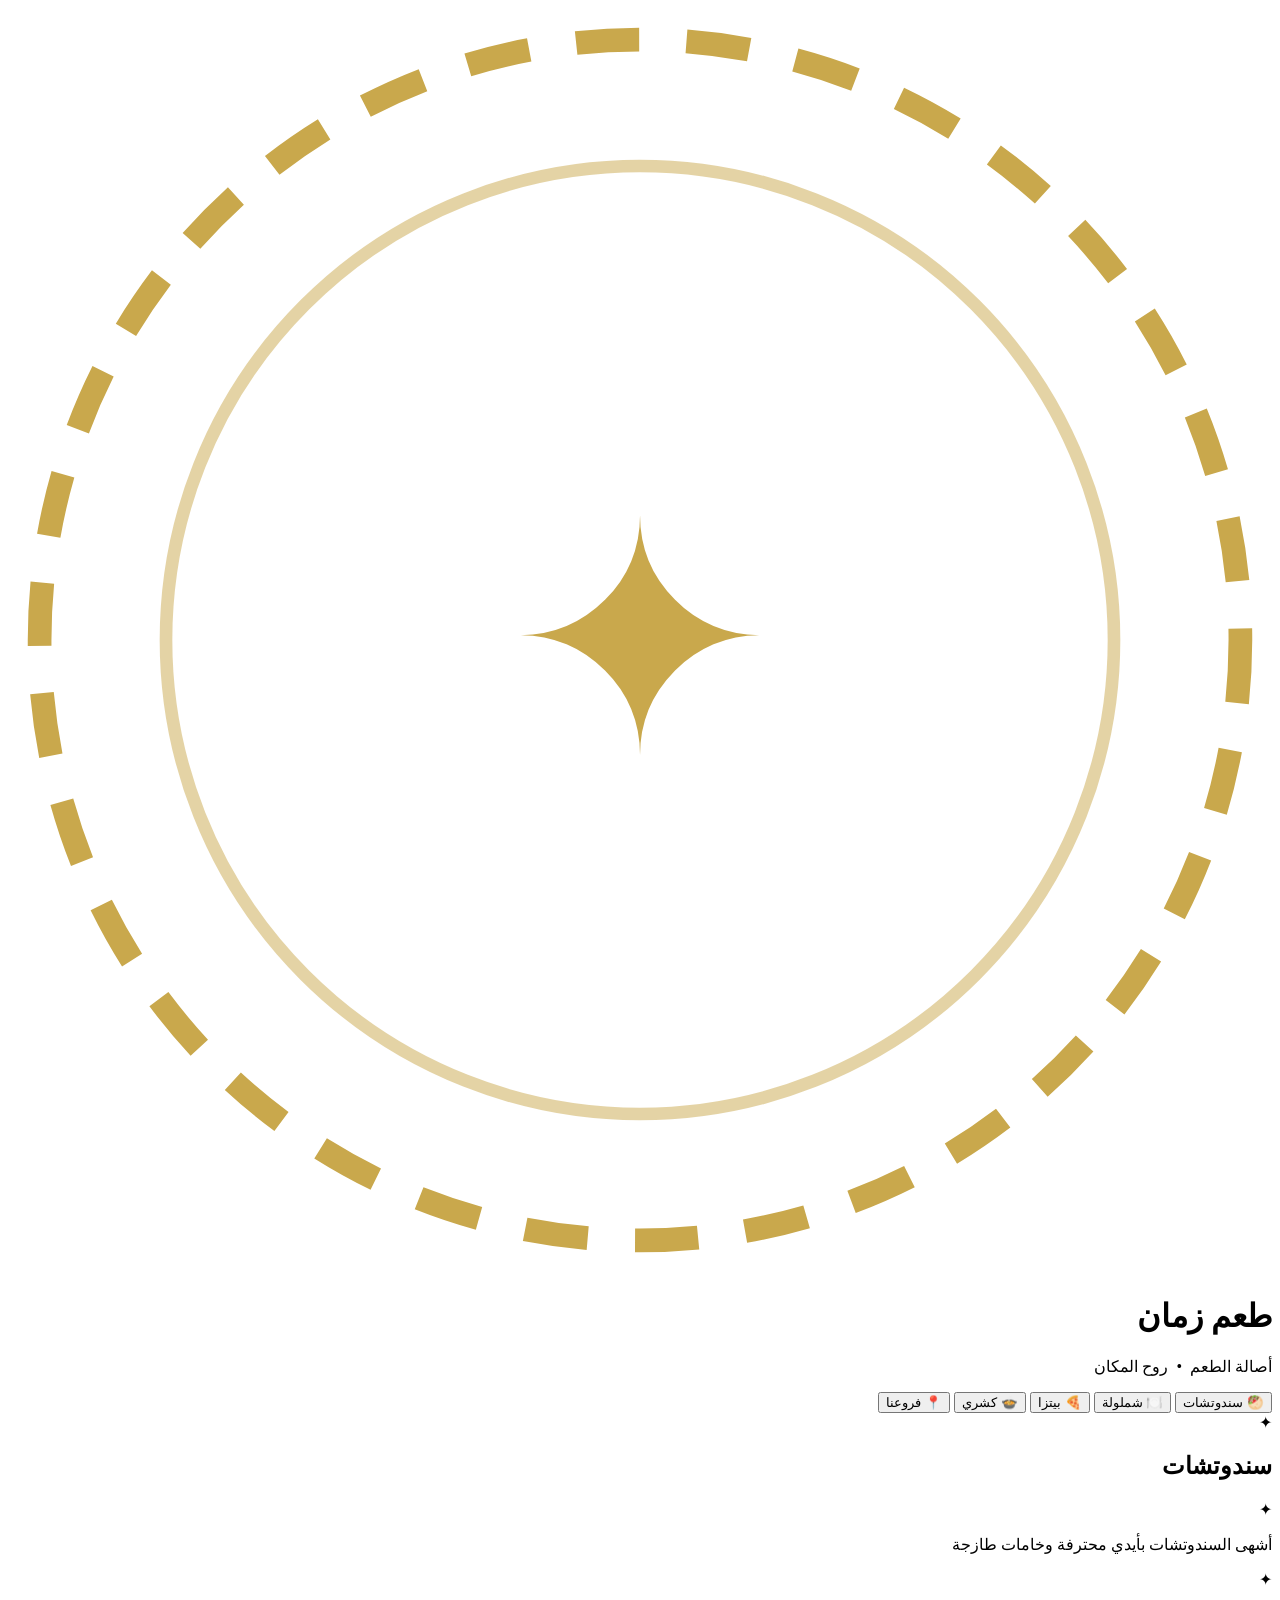
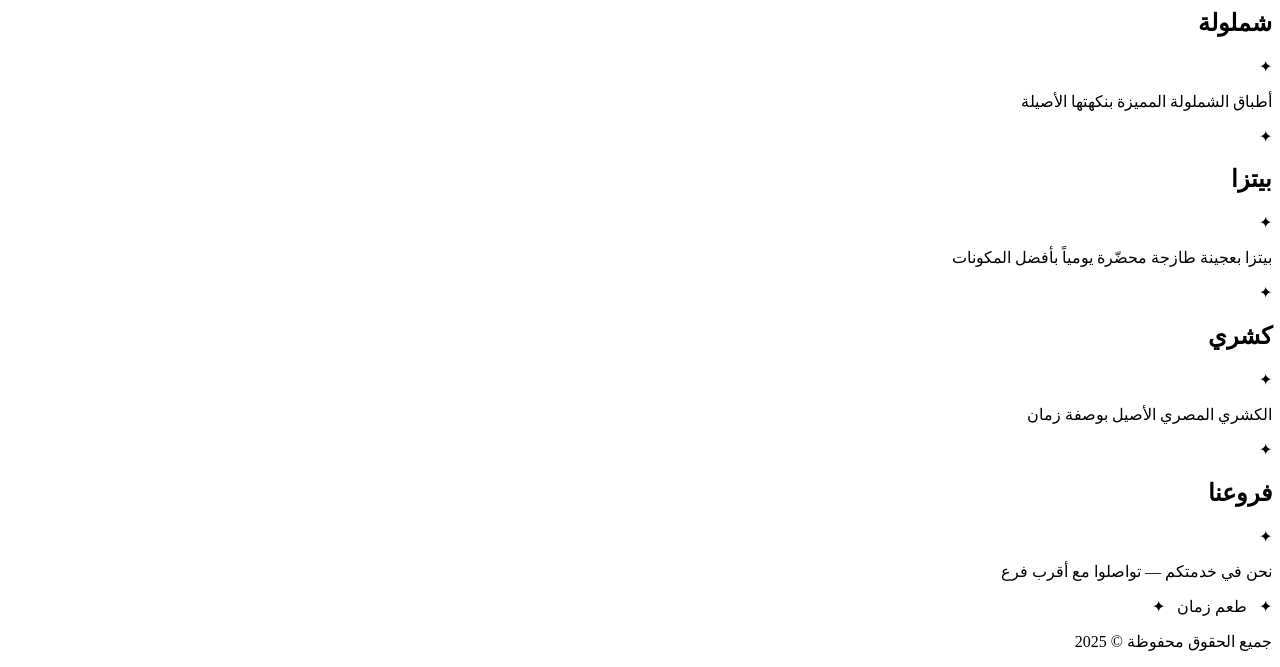
==== index.html @ 3dd96313 "Rename index-1.html to index.html" ====
<!DOCTYPE html>
<html lang="ar" dir="rtl">
<head>
  <meta charset="UTF-8" />
  <meta name="viewport" content="width=device-width, initial-scale=1.0" />
  <title>طعم زمان — قائمة الطعام</title>
  <link rel="preconnect" href="https://fonts.googleapis.com" />
  <link rel="preconnect" href="https://fonts.gstatic.com" crossorigin />
  <link href="https://fonts.googleapis.com/css2?family=Tajawal:wght@300;400;500;700;800;900&family=Noto+Naskh+Arabic:wght@400;500;600;700&display=swap" rel="stylesheet" />
  <link rel="stylesheet" href="css/style.css" />
</head>
<body>

  <!-- Decorative background -->
  <div class="bg-pattern"></div>
  <div class="bg-glow top-glow"></div>
  <div class="bg-glow bottom-glow"></div>

  <!-- HEADER -->
  <header class="site-header">
    <div class="header-inner">
      <div class="logo-wrap">
        <div class="logo-emblem">
          <svg viewBox="0 0 80 80" fill="none" xmlns="http://www.w3.org/2000/svg">
            <circle cx="40" cy="40" r="38" stroke="#C9A84C" stroke-width="1.5" stroke-dasharray="4 3"/>
            <circle cx="40" cy="40" r="30" stroke="#C9A84C" stroke-width="0.8" opacity="0.5"/>
            <text x="40" y="47" text-anchor="middle" font-family="Noto Naskh Arabic" font-size="20" fill="#C9A84C">✦</text>
          </svg>
        </div>
        <div class="logo-text">
          <h1 class="brand-name">طعم زمان</h1>
          <p class="brand-tagline">أصالة الطعم &nbsp;•&nbsp; روح المكان</p>
        </div>
      </div>
    </div>
  </header>

  <!-- NAV TABS -->
  <nav class="tab-nav" id="tabNav">
    <div class="tab-nav-inner">
      <button class="tab-btn active" data-tab="sandwiches">
        <span class="tab-icon">🥙</span>
        <span>سندوتشات</span>
      </button>
      <button class="tab-btn" data-tab="shamlola">
        <span class="tab-icon">🍽️</span>
        <span>شملولة</span>
      </button>
      <button class="tab-btn" data-tab="pizza">
        <span class="tab-icon">🍕</span>
        <span>بيتزا</span>
      </button>
      <button class="tab-btn" data-tab="koshary">
        <span class="tab-icon">🍲</span>
        <span>كشري</span>
      </button>
      <button class="tab-btn" data-tab="contact">
        <span class="tab-icon">📍</span>
        <span>فروعنا</span>
      </button>
    </div>
  </nav>

  <!-- MAIN CONTENT -->
  <main class="main-content">

    <!-- SANDWICHES TAB -->
    <section class="tab-panel active" id="tab-sandwiches">
      <div class="section-header">
        <div class="section-title-wrap">
          <span class="section-ornament">✦</span>
          <h2 class="section-title">سندوتشات</h2>
          <span class="section-ornament">✦</span>
        </div>
        <p class="section-desc">أشهى السندوتشات بأيدي محترفة وخامات طازجة</p>
      </div>
      <div class="menu-grid" id="sandwiches-grid">
        <!-- Populated by JS -->
      </div>
    </section>

    <!-- SHAMLOLA TAB -->
    <section class="tab-panel" id="tab-shamlola">
      <div class="section-header">
        <div class="section-title-wrap">
          <span class="section-ornament">✦</span>
          <h2 class="section-title">شملولة</h2>
          <span class="section-ornament">✦</span>
        </div>
        <p class="section-desc">أطباق الشملولة المميزة بنكهتها الأصيلة</p>
      </div>
      <div class="menu-grid" id="shamlola-grid">
        <!-- Populated by JS -->
      </div>
    </section>

    <!-- PIZZA TAB -->
    <section class="tab-panel" id="tab-pizza">
      <div class="section-header">
        <div class="section-title-wrap">
          <span class="section-ornament">✦</span>
          <h2 class="section-title">بيتزا</h2>
          <span class="section-ornament">✦</span>
        </div>
        <p class="section-desc">بيتزا بعجينة طازجة محضّرة يومياً بأفضل المكونات</p>
      </div>
      <div class="menu-grid" id="pizza-grid">
        <!-- Populated by JS -->
      </div>
    </section>

    <!-- KOSHARY TAB -->
    <section class="tab-panel" id="tab-koshary">
      <div class="section-header">
        <div class="section-title-wrap">
          <span class="section-ornament">✦</span>
          <h2 class="section-title">كشري</h2>
          <span class="section-ornament">✦</span>
        </div>
        <p class="section-desc">الكشري المصري الأصيل بوصفة زمان</p>
      </div>
      <div class="menu-grid" id="koshary-grid">
        <!-- Populated by JS -->
      </div>
    </section>

    <!-- CONTACT TAB -->
    <section class="tab-panel" id="tab-contact">
      <div class="section-header">
        <div class="section-title-wrap">
          <span class="section-ornament">✦</span>
          <h2 class="section-title">فروعنا</h2>
          <span class="section-ornament">✦</span>
        </div>
        <p class="section-desc">نحن في خدمتكم — تواصلوا مع أقرب فرع</p>
      </div>
      <div class="contacts-grid" id="contacts-grid">
        <!-- Populated by JS -->
      </div>
    </section>

  </main>

  <!-- FOOTER -->
  <footer class="site-footer">
    <div class="footer-ornament">✦ &nbsp; طعم زمان &nbsp; ✦</div>
    <p class="footer-copy">جميع الحقوق محفوظة © 2025</p>
  </footer>

  <script src="js/data.js"></script>
  <script src="js/app.js"></script>
</body>
</html>
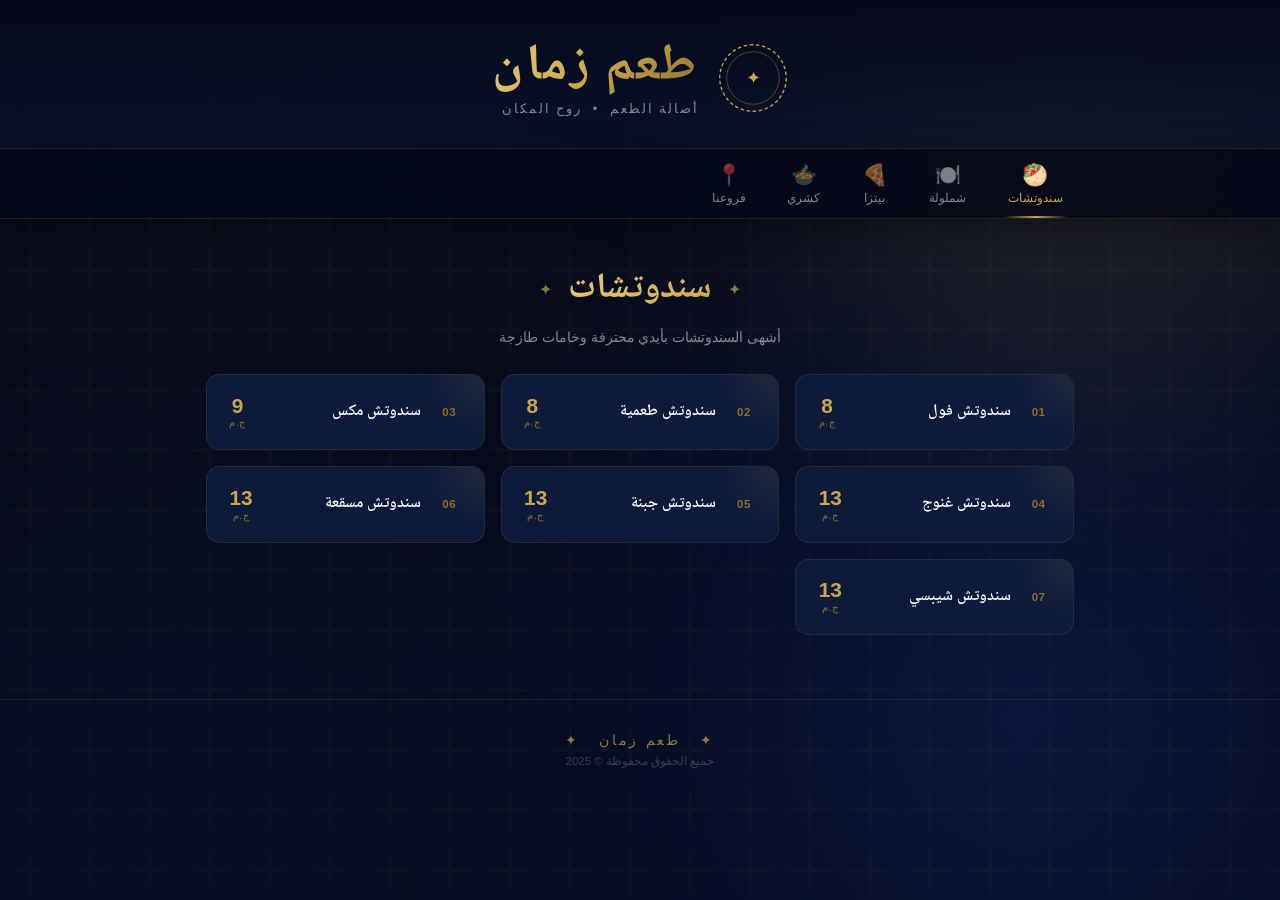
==== commit 6730e631: "Update stylesheet and script paths in index.html" ====
--- a/index.html
+++ b/index.html
@@ -7,7 +7,7 @@
   <link rel="preconnect" href="https://fonts.googleapis.com" />
   <link rel="preconnect" href="https://fonts.gstatic.com" crossorigin />
   <link href="https://fonts.googleapis.com/css2?family=Tajawal:wght@300;400;500;700;800;900&family=Noto+Naskh+Arabic:wght@400;500;600;700&display=swap" rel="stylesheet" />
-  <link rel="stylesheet" href="css/style.css" />
+  <link rel="stylesheet" href="style.css" />
 </head>
 <body>
 
@@ -147,7 +147,7 @@
     <p class="footer-copy">جميع الحقوق محفوظة © 2025</p>
   </footer>
 
-  <script src="js/data.js"></script>
-  <script src="js/app.js"></script>
+  <script src="data.js"></script>
+  <script src="app.js"></script>
 </body>
 </html>
--- a/style.css
+++ b/style.css
@@ -0,0 +1,382 @@
+/* ============================================
+   طعم زمان — Restaurant Menu Stylesheet
+   Theme: Deep Navy + Gold — Modern & Luxurious
+   ============================================ */
+
+:root {
+  --navy-deep:    #05091a;
+  --navy-mid:     #0b1535;
+  --navy-light:   #102050;
+  --navy-card:    #0d1a3a;
+  --gold-bright:  #C9A84C;
+  --gold-light:   #e8c97a;
+  --gold-dim:     #8a6f2e;
+  --gold-glow:    rgba(201,168,76,0.18);
+  --white:        #ffffff;
+  --white-80:     rgba(255,255,255,0.8);
+  --white-50:     rgba(255,255,255,0.5);
+  --white-20:     rgba(255,255,255,0.2);
+  --white-10:     rgba(255,255,255,0.08);
+  --font-main:    'Tajawal', sans-serif;
+  --font-decor:   'Noto Naskh Arabic', serif;
+}
+
+*, *::before, *::after { box-sizing: border-box; margin: 0; padding: 0; }
+
+html { scroll-behavior: smooth; }
+
+body {
+  font-family: var(--font-main);
+  background-color: var(--navy-deep);
+  color: var(--white);
+  min-height: 100vh;
+  overflow-x: hidden;
+  direction: rtl;
+}
+
+/* ---- Background Effects ---- */
+.bg-pattern {
+  position: fixed; inset: 0; z-index: 0; pointer-events: none;
+  background-image:
+    radial-gradient(circle at 20% 20%, rgba(201,168,76,0.04) 0%, transparent 50%),
+    radial-gradient(circle at 80% 80%, rgba(16,32,80,0.6) 0%, transparent 50%);
+  background-size: 100% 100%;
+}
+.bg-pattern::before {
+  content: '';
+  position: absolute; inset: 0;
+  background-image: url("data:image/svg+xml,%3Csvg width='60' height='60' viewBox='0 0 60 60' xmlns='http://www.w3.org/2000/svg'%3E%3Cg fill='none' fill-rule='evenodd'%3E%3Cg fill='%23C9A84C' fill-opacity='0.03'%3E%3Cpath d='M30 0 L32 28 L60 30 L32 32 L30 60 L28 32 L0 30 L28 28Z'/%3E%3C/g%3E%3C/g%3E%3C/svg%3E");
+}
+.bg-glow {
+  position: fixed; z-index: 0; pointer-events: none;
+  width: 600px; height: 600px; border-radius: 50%;
+  filter: blur(120px); opacity: 0.12;
+}
+.top-glow    { top: -200px; right: -100px; background: #C9A84C; }
+.bottom-glow { bottom: -200px; left: -100px; background: #1a4080; }
+
+/* ---- Header ---- */
+.site-header {
+  position: relative; z-index: 10;
+  padding: 2.5rem 1.5rem 2rem;
+  text-align: center;
+  border-bottom: 1px solid rgba(201,168,76,0.2);
+  background: linear-gradient(180deg, rgba(5,9,26,0.98) 0%, rgba(11,21,53,0.6) 100%);
+  backdrop-filter: blur(12px);
+}
+.header-inner { max-width: 900px; margin: 0 auto; }
+.logo-wrap { display: flex; align-items: center; justify-content: center; gap: 1.2rem; }
+.logo-emblem { width: 70px; height: 70px; animation: spin-slow 20s linear infinite; flex-shrink: 0; }
+@keyframes spin-slow { from { transform: rotate(0deg); } to { transform: rotate(360deg); } }
+.logo-text { text-align: right; }
+.brand-name {
+  font-family: var(--font-decor);
+  font-size: clamp(2rem, 7vw, 3.2rem);
+  font-weight: 700;
+  background: linear-gradient(135deg, var(--gold-light), var(--gold-bright), var(--gold-dim));
+  -webkit-background-clip: text;
+  -webkit-text-fill-color: transparent;
+  background-clip: text;
+  letter-spacing: 0.05em;
+  line-height: 1.1;
+  text-shadow: none;
+}
+.brand-tagline {
+  font-size: 0.8rem;
+  color: var(--white-50);
+  letter-spacing: 0.15em;
+  margin-top: 0.3rem;
+  font-weight: 400;
+}
+
+/* ---- Tab Navigation ---- */
+.tab-nav {
+  position: sticky; top: 0; z-index: 50;
+  background: rgba(5,9,26,0.92);
+  backdrop-filter: blur(20px);
+  border-bottom: 1px solid rgba(201,168,76,0.15);
+  box-shadow: 0 4px 30px rgba(0,0,0,0.4);
+}
+.tab-nav-inner {
+  display: flex;
+  overflow-x: auto;
+  scrollbar-width: none;
+  max-width: 900px;
+  margin: 0 auto;
+  padding: 0 0.5rem;
+  gap: 0.2rem;
+}
+.tab-nav-inner::-webkit-scrollbar { display: none; }
+.tab-btn {
+  display: flex; flex-direction: column; align-items: center;
+  gap: 0.2rem;
+  padding: 0.85rem 1.2rem;
+  background: none; border: none;
+  color: var(--white-50);
+  font-family: var(--font-main);
+  font-size: 0.78rem;
+  font-weight: 500;
+  cursor: pointer;
+  white-space: nowrap;
+  position: relative;
+  transition: color 0.3s;
+  flex-shrink: 0;
+}
+.tab-btn .tab-icon { font-size: 1.3rem; }
+.tab-btn::after {
+  content: '';
+  position: absolute; bottom: 0; right: 15%; left: 15%;
+  height: 2px;
+  background: linear-gradient(90deg, transparent, var(--gold-bright), transparent);
+  transform: scaleX(0);
+  transition: transform 0.3s ease;
+  border-radius: 2px;
+}
+.tab-btn:hover { color: var(--white-80); }
+.tab-btn.active { color: var(--gold-bright); }
+.tab-btn.active::after { transform: scaleX(1); }
+
+/* ---- Main Content ---- */
+.main-content {
+  position: relative; z-index: 5;
+  max-width: 900px;
+  margin: 0 auto;
+  padding: 0 1rem 4rem;
+}
+
+/* ---- Tab Panels ---- */
+.tab-panel {
+  display: none;
+  animation: fadeUp 0.4s ease;
+}
+.tab-panel.active { display: block; }
+@keyframes fadeUp {
+  from { opacity: 0; transform: translateY(16px); }
+  to   { opacity: 1; transform: translateY(0); }
+}
+
+/* ---- Section Header ---- */
+.section-header { padding: 2.5rem 0 1.8rem; text-align: center; }
+.section-title-wrap {
+  display: flex; align-items: center; justify-content: center;
+  gap: 1rem; margin-bottom: 0.6rem;
+}
+.section-ornament {
+  color: var(--gold-bright);
+  font-size: 1rem;
+  opacity: 0.7;
+  animation: pulse-gold 2.5s ease-in-out infinite;
+}
+@keyframes pulse-gold {
+  0%, 100% { opacity: 0.4; }
+  50%       { opacity: 1; }
+}
+.section-title {
+  font-family: var(--font-decor);
+  font-size: clamp(1.5rem, 5vw, 2.2rem);
+  font-weight: 700;
+  background: linear-gradient(135deg, var(--gold-light), var(--gold-bright));
+  -webkit-background-clip: text;
+  -webkit-text-fill-color: transparent;
+  background-clip: text;
+}
+.section-desc {
+  font-size: 0.88rem;
+  color: var(--white-50);
+  font-weight: 400;
+}
+
+/* ---- Menu Grid ---- */
+.menu-grid {
+  display: grid;
+  grid-template-columns: repeat(auto-fill, minmax(260px, 1fr));
+  gap: 1rem;
+}
+
+/* ---- Menu Card ---- */
+.menu-card {
+  background: var(--navy-card);
+  border: 1px solid rgba(201,168,76,0.12);
+  border-radius: 14px;
+  padding: 1.3rem 1.4rem;
+  display: flex;
+  align-items: center;
+  justify-content: space-between;
+  gap: 1rem;
+  position: relative;
+  overflow: hidden;
+  transition: transform 0.25s ease, border-color 0.25s ease, box-shadow 0.25s ease;
+  cursor: default;
+  animation: cardIn 0.4s ease both;
+}
+.menu-card:nth-child(1)  { animation-delay: 0.05s; }
+.menu-card:nth-child(2)  { animation-delay: 0.10s; }
+.menu-card:nth-child(3)  { animation-delay: 0.15s; }
+.menu-card:nth-child(4)  { animation-delay: 0.20s; }
+.menu-card:nth-child(5)  { animation-delay: 0.25s; }
+.menu-card:nth-child(6)  { animation-delay: 0.30s; }
+.menu-card:nth-child(7)  { animation-delay: 0.35s; }
+.menu-card:nth-child(8)  { animation-delay: 0.40s; }
+@keyframes cardIn {
+  from { opacity: 0; transform: translateY(20px); }
+  to   { opacity: 1; transform: translateY(0); }
+}
+.menu-card::before {
+  content: '';
+  position: absolute; top: 0; right: 0;
+  width: 60px; height: 60px;
+  background: radial-gradient(circle at top right, rgba(201,168,76,0.1), transparent 70%);
+  border-radius: 0 14px 0 60px;
+  transition: opacity 0.3s;
+}
+.menu-card:hover {
+  transform: translateY(-3px);
+  border-color: rgba(201,168,76,0.35);
+  box-shadow: 0 8px 30px rgba(0,0,0,0.35), 0 0 15px rgba(201,168,76,0.08);
+}
+.menu-card:hover::before { opacity: 1.5; }
+
+.card-number {
+  font-size: 0.72rem;
+  color: var(--gold-dim);
+  font-weight: 700;
+  letter-spacing: 0.05em;
+  min-width: 24px;
+  text-align: center;
+}
+.card-name {
+  font-family: var(--font-decor);
+  font-size: 1rem;
+  font-weight: 600;
+  color: var(--white);
+  flex: 1;
+  line-height: 1.4;
+}
+.card-price {
+  display: flex;
+  flex-direction: column;
+  align-items: center;
+  flex-shrink: 0;
+}
+.price-amount {
+  font-size: 1.3rem;
+  font-weight: 800;
+  color: var(--gold-bright);
+  line-height: 1;
+}
+.price-currency {
+  font-size: 0.65rem;
+  color: var(--gold-dim);
+  font-weight: 500;
+  letter-spacing: 0.05em;
+}
+
+/* ---- Contacts Grid ---- */
+.contacts-grid {
+  display: grid;
+  grid-template-columns: repeat(auto-fill, minmax(240px, 1fr));
+  gap: 1rem;
+  padding-top: 0.5rem;
+}
+.contact-card {
+  background: var(--navy-card);
+  border: 1px solid rgba(201,168,76,0.15);
+  border-radius: 16px;
+  padding: 1.6rem 1.5rem;
+  display: flex;
+  flex-direction: column;
+  gap: 0.8rem;
+  align-items: center;
+  text-align: center;
+  transition: transform 0.25s, border-color 0.25s, box-shadow 0.25s;
+  position: relative;
+  overflow: hidden;
+  animation: cardIn 0.4s ease both;
+}
+.contact-card::after {
+  content: '';
+  position: absolute; bottom: 0; left: 10%; right: 10%;
+  height: 2px;
+  background: linear-gradient(90deg, transparent, var(--gold-bright), transparent);
+  opacity: 0;
+  transition: opacity 0.3s;
+}
+.contact-card:hover {
+  transform: translateY(-4px);
+  border-color: rgba(201,168,76,0.4);
+  box-shadow: 0 10px 35px rgba(0,0,0,0.4), 0 0 20px rgba(201,168,76,0.08);
+}
+.contact-card:hover::after { opacity: 1; }
+.contact-icon {
+  width: 50px; height: 50px;
+  background: linear-gradient(135deg, rgba(201,168,76,0.15), rgba(201,168,76,0.05));
+  border: 1px solid rgba(201,168,76,0.25);
+  border-radius: 50%;
+  display: flex; align-items: center; justify-content: center;
+  font-size: 1.4rem;
+}
+.contact-branch {
+  font-family: var(--font-decor);
+  font-size: 1rem;
+  font-weight: 700;
+  color: var(--white);
+}
+.contact-phone {
+  display: flex; align-items: center; gap: 0.5rem;
+  font-size: 1rem;
+  font-weight: 600;
+  color: var(--gold-bright);
+  direction: ltr;
+  letter-spacing: 0.05em;
+}
+.contact-phone a {
+  color: inherit; text-decoration: none;
+}
+.contact-phone a:hover { color: var(--gold-light); }
+
+/* ---- Loading / Empty ---- */
+.loading-msg, .empty-msg {
+  text-align: center;
+  padding: 3rem 1rem;
+  color: var(--white-50);
+  font-size: 0.9rem;
+}
+.loading-spinner {
+  width: 36px; height: 36px;
+  border: 2px solid rgba(201,168,76,0.2);
+  border-top-color: var(--gold-bright);
+  border-radius: 50%;
+  animation: spin 0.8s linear infinite;
+  margin: 0 auto 1rem;
+}
+@keyframes spin { to { transform: rotate(360deg); } }
+
+/* ---- Footer ---- */
+.site-footer {
+  position: relative; z-index: 5;
+  text-align: center;
+  padding: 2rem 1rem;
+  border-top: 1px solid rgba(201,168,76,0.12);
+}
+.footer-ornament {
+  font-size: 0.85rem;
+  color: var(--gold-bright);
+  letter-spacing: 0.2em;
+  opacity: 0.7;
+  margin-bottom: 0.4rem;
+}
+.footer-copy {
+  font-size: 0.72rem;
+  color: var(--white-20);
+}
+
+/* ---- Responsive ---- */
+@media (max-width: 480px) {
+  .logo-emblem  { width: 52px; height: 52px; }
+  .logo-wrap    { gap: 0.9rem; }
+  .tab-btn      { padding: 0.7rem 0.9rem; font-size: 0.72rem; }
+  .tab-btn .tab-icon { font-size: 1.1rem; }
+  .menu-grid    { grid-template-columns: 1fr; }
+  .contacts-grid{ grid-template-columns: 1fr; }
+  .card-name    { font-size: 0.95rem; }
+}
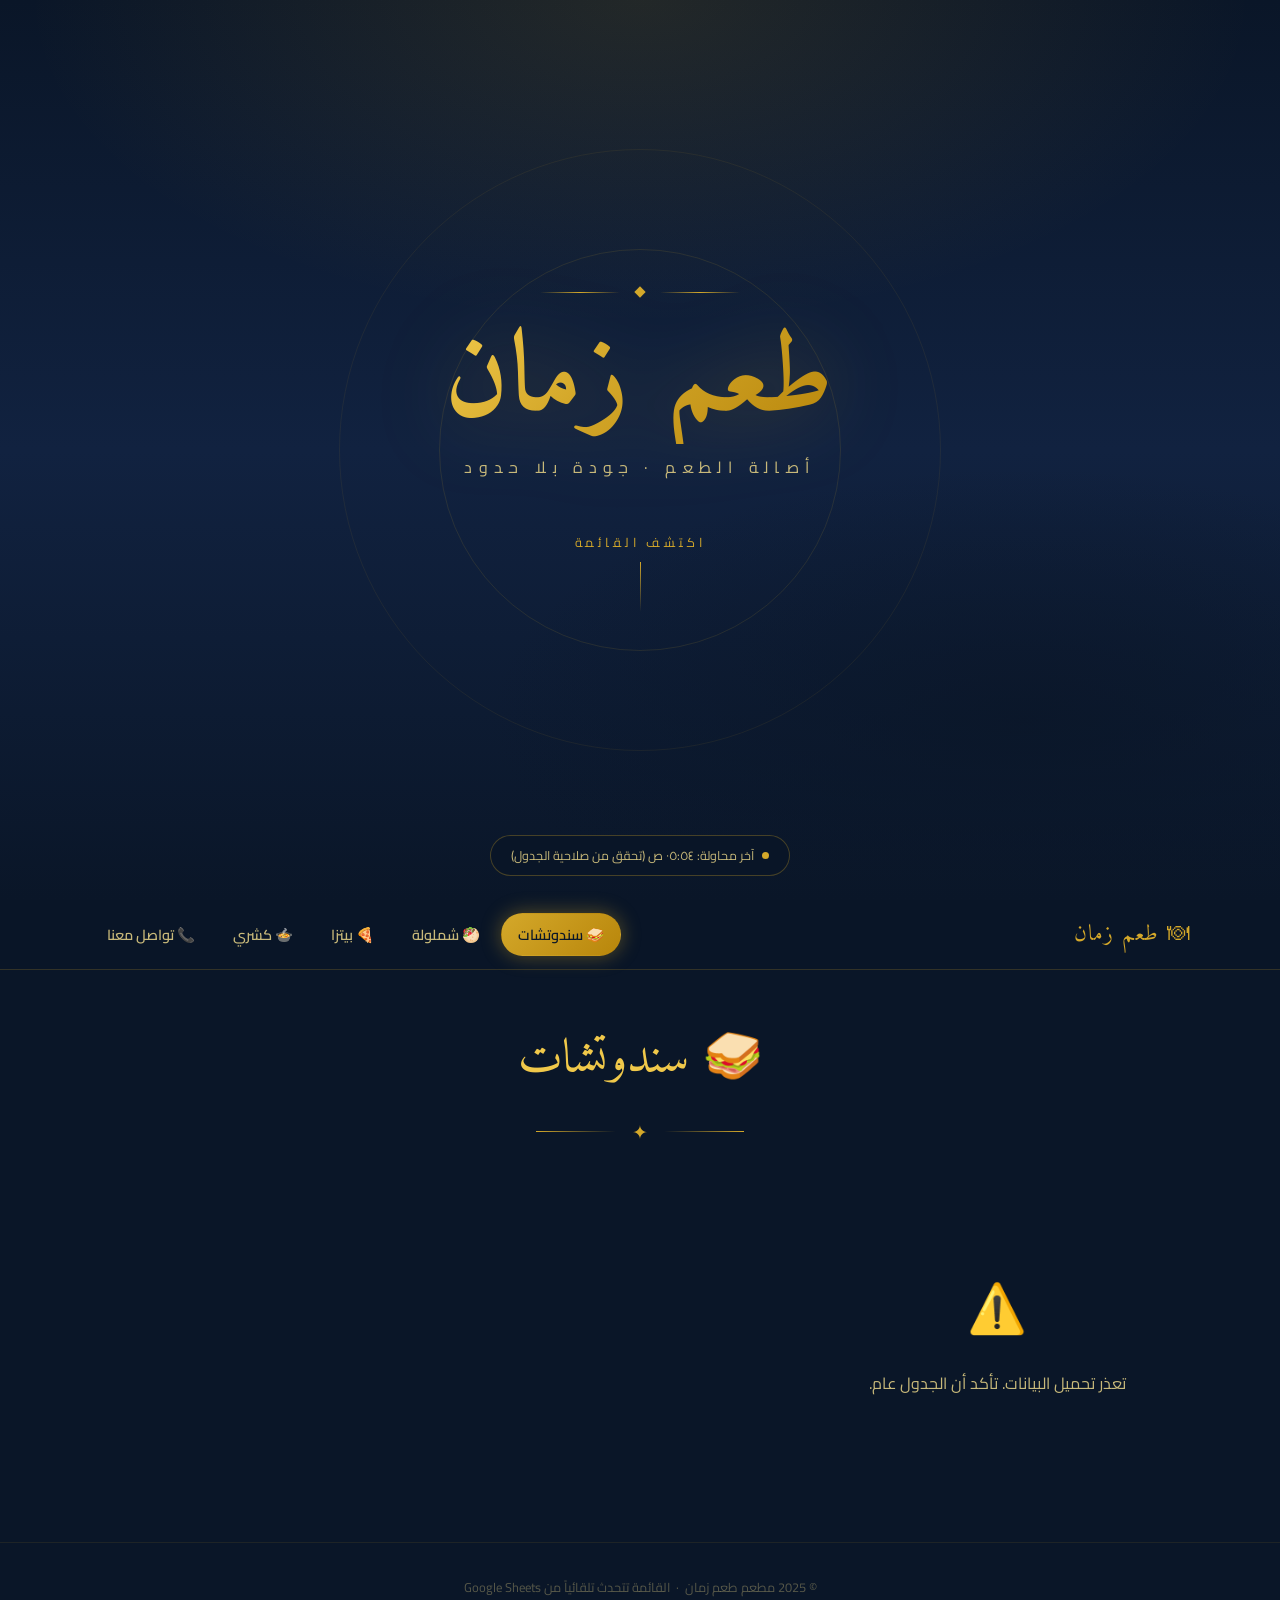
==== commit 5f9f4090: "Rename index-3.html to index.html" ====
--- a/index.html
+++ b/index.html
@@ -3,151 +3,802 @@
 <head>
   <meta charset="UTF-8" />
   <meta name="viewport" content="width=device-width, initial-scale=1.0" />
-  <title>طعم زمان — قائمة الطعام</title>
+  <title>طعم زمان - قائمة الطعام</title>
   <link rel="preconnect" href="https://fonts.googleapis.com" />
   <link rel="preconnect" href="https://fonts.gstatic.com" crossorigin />
-  <link href="https://fonts.googleapis.com/css2?family=Tajawal:wght@300;400;500;700;800;900&family=Noto+Naskh+Arabic:wght@400;500;600;700&display=swap" rel="stylesheet" />
-  <link rel="stylesheet" href="style.css" />
+  <link href="https://fonts.googleapis.com/css2?family=Amiri:wght@400;700&family=Cairo:wght@300;400;600;700;900&display=swap" rel="stylesheet" />
+  <style>
+    :root {
+      --navy: #0a1628;
+      --navy-mid: #112240;
+      --navy-light: #1a3155;
+      --gold: #d4a82a;
+      --gold-light: #f0c84a;
+      --gold-pale: #fdf3d7;
+      --gold-dim: rgba(212, 168, 42, 0.15);
+      --white: #ffffff;
+      --off-white: #f8f5ee;
+      --text-light: #c8b97a;
+      --shadow-gold: 0 0 30px rgba(212, 168, 42, 0.2);
+    }
+
+    * { margin: 0; padding: 0; box-sizing: border-box; }
+
+    html { scroll-behavior: smooth; }
+
+    body {
+      font-family: 'Cairo', sans-serif;
+      background: var(--navy);
+      color: var(--white);
+      overflow-x: hidden;
+      min-height: 100vh;
+    }
+
+    /* ===== NOISE OVERLAY ===== */
+    body::before {
+      content: '';
+      position: fixed;
+      inset: 0;
+      background-image: url("data:image/svg+xml,%3Csvg viewBox='0 0 256 256' xmlns='http://www.w3.org/2000/svg'%3E%3Cfilter id='noise'%3E%3CfeTurbulence type='fractalNoise' baseFrequency='0.9' numOctaves='4' stitchTiles='stitch'/%3E%3C/filter%3E%3Crect width='100%25' height='100%25' filter='url(%23noise)' opacity='0.04'/%3E%3C/svg%3E");
+      pointer-events: none;
+      z-index: 0;
+      opacity: 0.5;
+    }
+
+    /* ===== HERO ===== */
+    .hero {
+      position: relative;
+      min-height: 100vh;
+      display: flex;
+      flex-direction: column;
+      align-items: center;
+      justify-content: center;
+      text-align: center;
+      overflow: hidden;
+      padding: 2rem;
+    }
+
+    .hero-bg {
+      position: absolute;
+      inset: 0;
+      background:
+        radial-gradient(ellipse 80% 60% at 50% 0%, rgba(212,168,42,0.12) 0%, transparent 60%),
+        radial-gradient(ellipse 60% 40% at 80% 80%, rgba(10,22,40,0.8) 0%, transparent 70%),
+        linear-gradient(180deg, #0a1628 0%, #112240 50%, #0a1628 100%);
+      z-index: 0;
+    }
+
+    /* Decorative gold circles */
+    .hero-bg::before {
+      content: '';
+      position: absolute;
+      width: 600px; height: 600px;
+      border-radius: 50%;
+      border: 1px solid rgba(212,168,42,0.08);
+      top: 50%; left: 50%;
+      transform: translate(-50%, -50%);
+      animation: pulse-ring 4s ease-in-out infinite;
+    }
+    .hero-bg::after {
+      content: '';
+      position: absolute;
+      width: 400px; height: 400px;
+      border-radius: 50%;
+      border: 1px solid rgba(212,168,42,0.12);
+      top: 50%; left: 50%;
+      transform: translate(-50%, -50%);
+      animation: pulse-ring 4s ease-in-out infinite 1s;
+    }
+
+    @keyframes pulse-ring {
+      0%, 100% { opacity: 0.4; transform: translate(-50%, -50%) scale(1); }
+      50% { opacity: 1; transform: translate(-50%, -50%) scale(1.03); }
+    }
+
+    .hero-content { position: relative; z-index: 2; }
+
+    .logo-ornament {
+      display: flex;
+      align-items: center;
+      justify-content: center;
+      gap: 1rem;
+      margin-bottom: 1.5rem;
+      opacity: 0;
+      animation: fadeDown 1s ease forwards 0.2s;
+    }
+
+    .ornament-line {
+      height: 1px;
+      width: 80px;
+      background: linear-gradient(90deg, transparent, var(--gold), transparent);
+    }
+
+    .ornament-diamond {
+      width: 8px; height: 8px;
+      background: var(--gold);
+      transform: rotate(45deg);
+    }
+
+    .restaurant-name {
+      font-family: 'Amiri', serif;
+      font-size: clamp(3.5rem, 10vw, 7rem);
+      font-weight: 700;
+      background: linear-gradient(135deg, var(--gold-light) 0%, var(--gold) 40%, #b8860b 100%);
+      -webkit-background-clip: text;
+      -webkit-text-fill-color: transparent;
+      background-clip: text;
+      line-height: 1.1;
+      letter-spacing: 0.02em;
+      text-shadow: none;
+      opacity: 0;
+      animation: fadeDown 1s ease forwards 0.4s;
+      filter: drop-shadow(0 0 40px rgba(212,168,42,0.3));
+    }
+
+    .restaurant-subtitle {
+      font-size: 1rem;
+      letter-spacing: 0.4em;
+      color: var(--text-light);
+      text-transform: uppercase;
+      margin-top: 0.5rem;
+      margin-bottom: 2rem;
+      opacity: 0;
+      animation: fadeDown 1s ease forwards 0.6s;
+    }
+
+    .scroll-hint {
+      margin-top: 3rem;
+      opacity: 0;
+      animation: fadeDown 1s ease forwards 1.2s;
+    }
+
+    .scroll-hint span {
+      display: block;
+      color: var(--gold);
+      font-size: 0.8rem;
+      letter-spacing: 0.3em;
+      text-transform: uppercase;
+      margin-bottom: 0.5rem;
+    }
+
+    .scroll-arrow {
+      width: 1px;
+      height: 50px;
+      background: linear-gradient(to bottom, var(--gold), transparent);
+      margin: 0 auto;
+      position: relative;
+      animation: scrollArrow 2s ease-in-out infinite;
+    }
+
+    @keyframes scrollArrow {
+      0%, 100% { transform: scaleY(1); opacity: 1; }
+      50% { transform: scaleY(0.6); opacity: 0.4; }
+    }
+
+    @keyframes fadeDown {
+      from { opacity: 0; transform: translateY(-20px); }
+      to { opacity: 1; transform: translateY(0); }
+    }
+
+    /* ===== LOADING ===== */
+    #loading-screen {
+      position: fixed; inset: 0;
+      background: var(--navy);
+      display: flex; align-items: center; justify-content: center;
+      z-index: 9999;
+      flex-direction: column;
+      gap: 1.5rem;
+      transition: opacity 0.5s ease, visibility 0.5s ease;
+    }
+
+    #loading-screen.hidden { opacity: 0; visibility: hidden; }
+
+    .loading-logo {
+      font-family: 'Amiri', serif;
+      font-size: 2.5rem;
+      background: linear-gradient(135deg, var(--gold-light), var(--gold));
+      -webkit-background-clip: text;
+      -webkit-text-fill-color: transparent;
+      background-clip: text;
+    }
+
+    .loading-bar-wrap {
+      width: 200px;
+      height: 2px;
+      background: var(--navy-light);
+      border-radius: 2px;
+      overflow: hidden;
+    }
+
+    .loading-bar {
+      height: 100%;
+      background: linear-gradient(90deg, var(--gold), var(--gold-light));
+      border-radius: 2px;
+      animation: loadBar 1.5s ease-in-out infinite;
+    }
+
+    @keyframes loadBar {
+      0% { width: 0%; margin-right: 100%; }
+      50% { width: 100%; margin-right: 0%; }
+      100% { width: 0%; margin-right: 0%; margin-left: 100%; }
+    }
+
+    /* ===== STICKY NAV ===== */
+    .sticky-nav {
+      position: sticky;
+      top: 0;
+      z-index: 100;
+      background: rgba(10, 22, 40, 0.95);
+      backdrop-filter: blur(20px);
+      border-bottom: 1px solid rgba(212,168,42,0.2);
+      padding: 0 1rem;
+    }
+
+    .nav-inner {
+      max-width: 1100px;
+      margin: 0 auto;
+      display: flex;
+      align-items: center;
+      justify-content: space-between;
+      flex-wrap: wrap;
+      gap: 0.5rem;
+      padding: 0.8rem 0;
+    }
+
+    .nav-brand {
+      font-family: 'Amiri', serif;
+      font-size: 1.4rem;
+      color: var(--gold);
+      letter-spacing: 0.05em;
+      flex-shrink: 0;
+    }
+
+    .nav-tabs {
+      display: flex;
+      gap: 0.25rem;
+      flex-wrap: wrap;
+      justify-content: center;
+    }
+
+    .nav-tab {
+      padding: 0.45rem 1rem;
+      border: 1px solid transparent;
+      border-radius: 50px;
+      background: transparent;
+      color: var(--text-light);
+      font-family: 'Cairo', sans-serif;
+      font-size: 0.9rem;
+      font-weight: 600;
+      cursor: pointer;
+      transition: all 0.3s ease;
+      white-space: nowrap;
+    }
+
+    .nav-tab:hover {
+      border-color: var(--gold);
+      color: var(--gold);
+      background: var(--gold-dim);
+    }
+
+    .nav-tab.active {
+      background: linear-gradient(135deg, var(--gold), #b8860b);
+      color: var(--navy);
+      border-color: transparent;
+      box-shadow: 0 0 20px rgba(212,168,42,0.4);
+    }
+
+    /* ===== MAIN CONTENT ===== */
+    main {
+      max-width: 1100px;
+      margin: 0 auto;
+      padding: 3rem 1.5rem 5rem;
+      position: relative;
+      z-index: 1;
+    }
+
+    /* ===== SECTION HEADER ===== */
+    .section-header {
+      text-align: center;
+      margin-bottom: 3rem;
+    }
+
+    .section-title {
+      font-family: 'Amiri', serif;
+      font-size: clamp(2rem, 5vw, 3rem);
+      color: var(--gold-light);
+      margin-bottom: 0.75rem;
+    }
+
+    .section-divider {
+      display: flex;
+      align-items: center;
+      justify-content: center;
+      gap: 1rem;
+    }
+
+    .section-divider::before,
+    .section-divider::after {
+      content: '';
+      height: 1px;
+      width: 80px;
+      background: linear-gradient(90deg, transparent, var(--gold));
+    }
+
+    .section-divider::after {
+      background: linear-gradient(90deg, var(--gold), transparent);
+    }
+
+    .section-divider-icon {
+      color: var(--gold);
+      font-size: 1.2rem;
+    }
+
+    /* ===== MENU SECTION ===== */
+    .menu-section { display: none; }
+    .menu-section.active { display: block; }
+
+    /* ===== MENU GRID ===== */
+    .menu-grid {
+      display: grid;
+      grid-template-columns: repeat(auto-fill, minmax(300px, 1fr));
+      gap: 1.25rem;
+    }
+
+    .menu-card {
+      background: linear-gradient(135deg, var(--navy-mid) 0%, var(--navy-light) 100%);
+      border: 1px solid rgba(212,168,42,0.15);
+      border-radius: 16px;
+      padding: 1.5rem;
+      display: flex;
+      align-items: center;
+      justify-content: space-between;
+      gap: 1rem;
+      position: relative;
+      overflow: hidden;
+      transition: all 0.35s cubic-bezier(0.4, 0, 0.2, 1);
+      animation: cardReveal 0.5s ease both;
+    }
+
+    .menu-card::before {
+      content: '';
+      position: absolute;
+      top: 0; right: 0;
+      width: 80px; height: 80px;
+      background: radial-gradient(circle at top right, rgba(212,168,42,0.08), transparent 70%);
+    }
+
+    .menu-card:hover {
+      border-color: rgba(212,168,42,0.5);
+      transform: translateY(-4px);
+      box-shadow: 0 16px 40px rgba(0,0,0,0.4), var(--shadow-gold);
+    }
+
+    @keyframes cardReveal {
+      from { opacity: 0; transform: translateY(16px); }
+      to { opacity: 1; transform: translateY(0); }
+    }
+
+    .card-number {
+      position: absolute;
+      top: 0.75rem;
+      left: 1rem;
+      font-size: 0.7rem;
+      color: rgba(212,168,42,0.3);
+      font-weight: 700;
+      letter-spacing: 0.1em;
+    }
+
+    .card-info { flex: 1; }
+
+    .card-name {
+      font-size: 1.1rem;
+      font-weight: 700;
+      color: var(--white);
+      margin-bottom: 0.25rem;
+      line-height: 1.3;
+    }
+
+    .card-category {
+      font-size: 0.75rem;
+      color: var(--text-light);
+      opacity: 0.7;
+    }
+
+    .card-price {
+      background: linear-gradient(135deg, var(--gold), #b8860b);
+      color: var(--navy);
+      font-weight: 900;
+      font-size: 1.05rem;
+      padding: 0.5rem 1rem;
+      border-radius: 50px;
+      white-space: nowrap;
+      flex-shrink: 0;
+      box-shadow: 0 4px 12px rgba(212,168,42,0.3);
+    }
+
+    /* ===== CONTACT SECTION ===== */
+    .contact-grid {
+      display: grid;
+      grid-template-columns: repeat(auto-fill, minmax(280px, 1fr));
+      gap: 1.25rem;
+    }
+
+    .contact-card {
+      background: linear-gradient(135deg, var(--navy-mid), var(--navy-light));
+      border: 1px solid rgba(212,168,42,0.2);
+      border-radius: 16px;
+      padding: 2rem;
+      text-align: center;
+      transition: all 0.3s ease;
+      animation: cardReveal 0.5s ease both;
+    }
+
+    .contact-card:hover {
+      border-color: var(--gold);
+      transform: translateY(-4px);
+      box-shadow: 0 16px 40px rgba(0,0,0,0.4), var(--shadow-gold);
+    }
+
+    .contact-icon {
+      font-size: 2.5rem;
+      margin-bottom: 1rem;
+      display: block;
+    }
+
+    .contact-branch {
+      font-family: 'Amiri', serif;
+      font-size: 1.4rem;
+      color: var(--gold-light);
+      margin-bottom: 0.75rem;
+    }
+
+    .contact-phone {
+      font-size: 1.2rem;
+      font-weight: 700;
+      color: var(--white);
+      direction: ltr;
+      letter-spacing: 0.05em;
+    }
+
+    .contact-phone a {
+      color: inherit;
+      text-decoration: none;
+      transition: color 0.2s;
+    }
+
+    .contact-phone a:hover { color: var(--gold); }
+
+    /* ===== REFRESH INDICATOR ===== */
+    .refresh-bar {
+      position: fixed;
+      bottom: 1.5rem;
+      left: 50%;
+      transform: translateX(-50%);
+      background: rgba(10,22,40,0.95);
+      border: 1px solid rgba(212,168,42,0.3);
+      border-radius: 50px;
+      padding: 0.5rem 1.25rem;
+      font-size: 0.78rem;
+      color: var(--text-light);
+      display: flex;
+      align-items: center;
+      gap: 0.5rem;
+      z-index: 200;
+      backdrop-filter: blur(10px);
+      white-space: nowrap;
+    }
+
+    .refresh-dot {
+      width: 7px; height: 7px;
+      border-radius: 50%;
+      background: var(--gold);
+      animation: blink 2s ease-in-out infinite;
+    }
+
+    @keyframes blink {
+      0%, 100% { opacity: 1; }
+      50% { opacity: 0.2; }
+    }
+
+    /* ===== EMPTY STATE ===== */
+    .empty-state {
+      text-align: center;
+      padding: 4rem 2rem;
+      color: var(--text-light);
+    }
+
+    .empty-state .icon { font-size: 3rem; margin-bottom: 1rem; }
+
+    /* ===== ERROR BANNER ===== */
+    .error-banner {
+      background: rgba(180,30,30,0.15);
+      border: 1px solid rgba(180,30,30,0.4);
+      border-radius: 12px;
+      padding: 1rem 1.5rem;
+      margin-bottom: 2rem;
+      color: #ff9999;
+      font-size: 0.9rem;
+      text-align: center;
+    }
+
+    /* ===== FOOTER ===== */
+    footer {
+      text-align: center;
+      padding: 2rem;
+      border-top: 1px solid rgba(212,168,42,0.1);
+      color: rgba(200,185,122,0.4);
+      font-size: 0.8rem;
+      position: relative;
+      z-index: 1;
+    }
+
+    /* ===== RESPONSIVE ===== */
+    @media (max-width: 600px) {
+      .menu-grid { grid-template-columns: 1fr; }
+      .contact-grid { grid-template-columns: 1fr; }
+      .nav-inner { justify-content: center; }
+      .nav-brand { display: none; }
+    }
+  </style>
 </head>
 <body>
 
-  <!-- Decorative background -->
-  <div class="bg-pattern"></div>
-  <div class="bg-glow top-glow"></div>
-  <div class="bg-glow bottom-glow"></div>
-
-  <!-- HEADER -->
-  <header class="site-header">
-    <div class="header-inner">
-      <div class="logo-wrap">
-        <div class="logo-emblem">
-          <svg viewBox="0 0 80 80" fill="none" xmlns="http://www.w3.org/2000/svg">
-            <circle cx="40" cy="40" r="38" stroke="#C9A84C" stroke-width="1.5" stroke-dasharray="4 3"/>
-            <circle cx="40" cy="40" r="30" stroke="#C9A84C" stroke-width="0.8" opacity="0.5"/>
-            <text x="40" y="47" text-anchor="middle" font-family="Noto Naskh Arabic" font-size="20" fill="#C9A84C">✦</text>
-          </svg>
+<!-- Loading Screen -->
+<div id="loading-screen">
+  <div class="loading-logo">طعم زمان</div>
+  <div class="loading-bar-wrap"><div class="loading-bar"></div></div>
+  <div style="color: var(--text-light); font-size: 0.85rem; letter-spacing: 0.2em;">جاري تحميل القائمة...</div>
+</div>
+
+<!-- Hero Section -->
+<section class="hero">
+  <div class="hero-bg"></div>
+  <div class="hero-content">
+    <div class="logo-ornament">
+      <div class="ornament-line"></div>
+      <div class="ornament-diamond"></div>
+      <div class="ornament-line"></div>
+    </div>
+    <h1 class="restaurant-name">طعم زمان</h1>
+    <p class="restaurant-subtitle">أصالة الطعم · جودة بلا حدود</p>
+    <div class="scroll-hint">
+      <span>اكتشف القائمة</span>
+      <div class="scroll-arrow"></div>
+    </div>
+  </div>
+</section>
+
+<!-- Sticky Navigation -->
+<nav class="sticky-nav" id="main-nav">
+  <div class="nav-inner">
+    <div class="nav-brand">🍽 طعم زمان</div>
+    <div class="nav-tabs" id="nav-tabs">
+      <!-- Tabs generated dynamically -->
+    </div>
+  </div>
+</nav>
+
+<!-- Main Content -->
+<main id="main-content">
+  <div id="error-container"></div>
+  <!-- Sections generated dynamically -->
+</main>
+
+<!-- Refresh Indicator -->
+<div class="refresh-bar">
+  <div class="refresh-dot"></div>
+  <span id="refresh-status">يتحدث تلقائياً كل دقيقة</span>
+</div>
+
+<!-- Footer -->
+<footer>
+  <p>© 2025 مطعم طعم زمان &nbsp;·&nbsp; القائمة تتحدث تلقائياً من Google Sheets</p>
+</footer>
+
+<script>
+// ============================================================
+//  CONFIG
+// ============================================================
+const SHEET_ID = '1SEeFYP_Q8BXyCQIVRgvZBG1qBU0DPQ8CjieN6rIOZwI';
+const REFRESH_INTERVAL_MS = 60_000; // 1 minute
+
+// Sheet names + Arabic labels + icons
+const SHEET_CONFIG = [
+  { name: 'سندوتش',          label: 'سندوتشات',       icon: '🥪', type: 'menu' },
+  { name: 'شملولة',          label: 'شملولة',          icon: '🥙', type: 'menu' },
+  { name: 'بيتزا',           label: 'بيتزا',           icon: '🍕', type: 'menu' },
+  { name: 'كشري',            label: 'كشري',            icon: '🍲', type: 'menu' },
+  { name: 'معلومات الاتصال', label: 'تواصل معنا',      icon: '📞', type: 'contact' },
+];
+
+// ============================================================
+//  FETCH HELPERS
+// ============================================================
+function csvUrl(sheetName) {
+  const encoded = encodeURIComponent(sheetName);
+  return `https://docs.google.com/spreadsheets/d/${SHEET_ID}/gviz/tq?tqx=out:csv&sheet=${encoded}`;
+}
+
+async function fetchSheet(sheetName) {
+  const res = await fetch(csvUrl(sheetName) + '&_=' + Date.now());
+  if (!res.ok) throw new Error(`HTTP ${res.status}`);
+  const text = await res.text();
+  return parseCSV(text);
+}
+
+function parseCSV(text) {
+  const lines = text.trim().split('\n');
+  return lines.map(line => {
+    const row = [];
+    let cur = '', inQ = false;
+    for (let i = 0; i < line.length; i++) {
+      const ch = line[i];
+      if (ch === '"') { inQ = !inQ; continue; }
+      if (ch === ',' && !inQ) { row.push(cur.trim()); cur = ''; continue; }
+      cur += ch;
+    }
+    row.push(cur.trim());
+    return row;
+  });
+}
+
+// ============================================================
+//  RENDER HELPERS
+// ============================================================
+function renderMenuItems(rows, sectionEl, icon) {
+  const items = rows.filter(r => r[0] && r[1] && !isNaN(r[0]) && r[1].trim() !== 'Item');
+  if (items.length === 0) {
+    sectionEl.querySelector('.menu-grid').innerHTML =
+      `<div class="empty-state"><div class="icon">🍽</div><p>لا توجد أصناف حالياً</p></div>`;
+    return;
+  }
+  const grid = sectionEl.querySelector('.menu-grid');
+  grid.innerHTML = items.map((r, idx) => {
+    const no = r[0] || (idx + 1);
+    const name = r[1] || '';
+    const rawPrice = r[2] ? parseFloat(r[2]) : NaN;
+    const price = !isNaN(rawPrice)
+      ? rawPrice.toLocaleString('ar-EG', { minimumFractionDigits: 0, maximumFractionDigits: 2 }) + ' جنيه'
+      : '—';
+    return `
+      <div class="menu-card" style="animation-delay:${idx * 0.06}s">
+        <span class="card-number">#${no}</span>
+        <div class="card-info">
+          <div class="card-name">${name}</div>
         </div>
-        <div class="logo-text">
-          <h1 class="brand-name">طعم زمان</h1>
-          <p class="brand-tagline">أصالة الطعم &nbsp;•&nbsp; روح المكان</p>
+        <div class="card-price">${price}</div>
+      </div>`;
+  }).join('');
+}
+
+function renderContact(rows, sectionEl) {
+  // Find header row to identify columns
+  const headerIdx = rows.findIndex(r => r.some(c => c && (c.includes('فرع') || c.includes('اسم') || c.includes('Branch'))));
+  let branchCol = 0, phoneCol = 1;
+  if (headerIdx >= 0) {
+    const h = rows[headerIdx];
+    h.forEach((c, i) => {
+      if (c && (c.includes('فرع') || c.includes('اسم'))) branchCol = i;
+      if (c && (c.includes('هاتف') || c.includes('تليفون') || c.includes('Phone') || c.includes('phone'))) phoneCol = i;
+    });
+  }
+
+  const startRow = headerIdx >= 0 ? headerIdx + 1 : 1;
+  const items = rows.slice(startRow).filter(r => r[branchCol] && r[branchCol].trim());
+
+  const grid = sectionEl.querySelector('.contact-grid');
+  if (items.length === 0) {
+    grid.innerHTML = `<div class="empty-state"><div class="icon">📞</div><p>لا توجد بيانات اتصال حالياً</p></div>`;
+    return;
+  }
+  grid.innerHTML = items.map((r, idx) => {
+    const branch = r[branchCol] || '';
+    const phone = r[phoneCol] || '';
+    return `
+      <div class="contact-card" style="animation-delay:${idx * 0.1}s">
+        <span class="contact-icon">📍</span>
+        <div class="contact-branch">${branch}</div>
+        <div class="contact-phone"><a href="tel:${phone}">${phone}</a></div>
+      </div>`;
+  }).join('');
+}
+
+// ============================================================
+//  BUILD TABS + SECTIONS
+// ============================================================
+function buildUI() {
+  const navTabs = document.getElementById('nav-tabs');
+  const main = document.getElementById('main-content');
+  const errCon = document.getElementById('error-container');
+
+  SHEET_CONFIG.forEach((cfg, idx) => {
+    // Tab
+    const btn = document.createElement('button');
+    btn.className = 'nav-tab' + (idx === 0 ? ' active' : '');
+    btn.dataset.section = cfg.name;
+    btn.innerHTML = `${cfg.icon} ${cfg.label}`;
+    btn.addEventListener('click', () => switchTab(cfg.name));
+    navTabs.appendChild(btn);
+
+    // Section
+    const sec = document.createElement('div');
+    sec.className = 'menu-section' + (idx === 0 ? ' active' : '');
+    sec.id = 'section-' + cfg.name;
+
+    if (cfg.type === 'menu') {
+      sec.innerHTML = `
+        <div class="section-header">
+          <div class="section-title">${cfg.icon} ${cfg.label}</div>
+          <div class="section-divider"><span class="section-divider-icon">✦</span></div>
         </div>
-      </div>
-    </div>
-  </header>
-
-  <!-- NAV TABS -->
-  <nav class="tab-nav" id="tabNav">
-    <div class="tab-nav-inner">
-      <button class="tab-btn active" data-tab="sandwiches">
-        <span class="tab-icon">🥙</span>
-        <span>سندوتشات</span>
-      </button>
-      <button class="tab-btn" data-tab="shamlola">
-        <span class="tab-icon">🍽️</span>
-        <span>شملولة</span>
-      </button>
-      <button class="tab-btn" data-tab="pizza">
-        <span class="tab-icon">🍕</span>
-        <span>بيتزا</span>
-      </button>
-      <button class="tab-btn" data-tab="koshary">
-        <span class="tab-icon">🍲</span>
-        <span>كشري</span>
-      </button>
-      <button class="tab-btn" data-tab="contact">
-        <span class="tab-icon">📍</span>
-        <span>فروعنا</span>
-      </button>
-    </div>
-  </nav>
-
-  <!-- MAIN CONTENT -->
-  <main class="main-content">
-
-    <!-- SANDWICHES TAB -->
-    <section class="tab-panel active" id="tab-sandwiches">
-      <div class="section-header">
-        <div class="section-title-wrap">
-          <span class="section-ornament">✦</span>
-          <h2 class="section-title">سندوتشات</h2>
-          <span class="section-ornament">✦</span>
+        <div class="menu-grid"><div class="empty-state"><div class="icon">⏳</div><p>جاري التحميل...</p></div></div>`;
+    } else {
+      sec.innerHTML = `
+        <div class="section-header">
+          <div class="section-title">${cfg.icon} ${cfg.label}</div>
+          <div class="section-divider"><span class="section-divider-icon">✦</span></div>
         </div>
-        <p class="section-desc">أشهى السندوتشات بأيدي محترفة وخامات طازجة</p>
-      </div>
-      <div class="menu-grid" id="sandwiches-grid">
-        <!-- Populated by JS -->
-      </div>
-    </section>
-
-    <!-- SHAMLOLA TAB -->
-    <section class="tab-panel" id="tab-shamlola">
-      <div class="section-header">
-        <div class="section-title-wrap">
-          <span class="section-ornament">✦</span>
-          <h2 class="section-title">شملولة</h2>
-          <span class="section-ornament">✦</span>
-        </div>
-        <p class="section-desc">أطباق الشملولة المميزة بنكهتها الأصيلة</p>
-      </div>
-      <div class="menu-grid" id="shamlola-grid">
-        <!-- Populated by JS -->
-      </div>
-    </section>
-
-    <!-- PIZZA TAB -->
-    <section class="tab-panel" id="tab-pizza">
-      <div class="section-header">
-        <div class="section-title-wrap">
-          <span class="section-ornament">✦</span>
-          <h2 class="section-title">بيتزا</h2>
-          <span class="section-ornament">✦</span>
-        </div>
-        <p class="section-desc">بيتزا بعجينة طازجة محضّرة يومياً بأفضل المكونات</p>
-      </div>
-      <div class="menu-grid" id="pizza-grid">
-        <!-- Populated by JS -->
-      </div>
-    </section>
-
-    <!-- KOSHARY TAB -->
-    <section class="tab-panel" id="tab-koshary">
-      <div class="section-header">
-        <div class="section-title-wrap">
-          <span class="section-ornament">✦</span>
-          <h2 class="section-title">كشري</h2>
-          <span class="section-ornament">✦</span>
-        </div>
-        <p class="section-desc">الكشري المصري الأصيل بوصفة زمان</p>
-      </div>
-      <div class="menu-grid" id="koshary-grid">
-        <!-- Populated by JS -->
-      </div>
-    </section>
-
-    <!-- CONTACT TAB -->
-    <section class="tab-panel" id="tab-contact">
-      <div class="section-header">
-        <div class="section-title-wrap">
-          <span class="section-ornament">✦</span>
-          <h2 class="section-title">فروعنا</h2>
-          <span class="section-ornament">✦</span>
-        </div>
-        <p class="section-desc">نحن في خدمتكم — تواصلوا مع أقرب فرع</p>
-      </div>
-      <div class="contacts-grid" id="contacts-grid">
-        <!-- Populated by JS -->
-      </div>
-    </section>
-
-  </main>
-
-  <!-- FOOTER -->
-  <footer class="site-footer">
-    <div class="footer-ornament">✦ &nbsp; طعم زمان &nbsp; ✦</div>
-    <p class="footer-copy">جميع الحقوق محفوظة © 2025</p>
-  </footer>
-
-  <script src="data.js"></script>
-  <script src="app.js"></script>
+        <div class="contact-grid"><div class="empty-state"><div class="icon">⏳</div><p>جاري التحميل...</p></div></div>`;
+    }
+
+    main.insertBefore(sec, errCon.nextSibling);
+    main.appendChild(sec);
+  });
+}
+
+function switchTab(sheetName) {
+  document.querySelectorAll('.nav-tab').forEach(t => t.classList.toggle('active', t.dataset.section === sheetName));
+  document.querySelectorAll('.menu-section').forEach(s => s.classList.toggle('active', s.id === 'section-' + sheetName));
+  window.scrollTo({ top: document.getElementById('main-nav').offsetTop, behavior: 'smooth' });
+}
+
+// ============================================================
+//  DATA LOADING
+// ============================================================
+async function loadAllData(showLoading = false) {
+  const statusEl = document.getElementById('refresh-status');
+  if (!showLoading) statusEl.textContent = 'جاري التحديث...';
+
+  let hasError = false;
+
+  for (const cfg of SHEET_CONFIG) {
+    const sec = document.getElementById('section-' + cfg.name);
+    if (!sec) continue;
+    try {
+      const rows = await fetchSheet(cfg.name);
+      if (cfg.type === 'menu') renderMenuItems(rows, sec, cfg.icon);
+      else renderContact(rows, sec);
+    } catch (err) {
+      console.warn(`Failed to load sheet "${cfg.name}":`, err);
+      hasError = true;
+      const grid = sec.querySelector('.menu-grid, .contact-grid');
+      if (grid) grid.innerHTML = `<div class="empty-state"><div class="icon">⚠️</div><p>تعذر تحميل البيانات. تأكد أن الجدول عام.</p></div>`;
+    }
+  }
+
+  const now = new Date();
+  const timeStr = now.toLocaleTimeString('ar-EG', { hour: '2-digit', minute: '2-digit' });
+  statusEl.textContent = hasError
+    ? `آخر محاولة: ${timeStr} (تحقق من صلاحية الجدول)`
+    : `آخر تحديث: ${timeStr}`;
+}
+
+// ============================================================
+//  INIT
+// ============================================================
+async function init() {
+  buildUI();
+  await loadAllData(true);
+
+  // Hide loading screen
+  const ls = document.getElementById('loading-screen');
+  ls.classList.add('hidden');
+
+  // Auto refresh
+  setInterval(() => loadAllData(false), REFRESH_INTERVAL_MS);
+}
+
+document.addEventListener('DOMContentLoaded', init);
+</script>
 </body>
 </html>
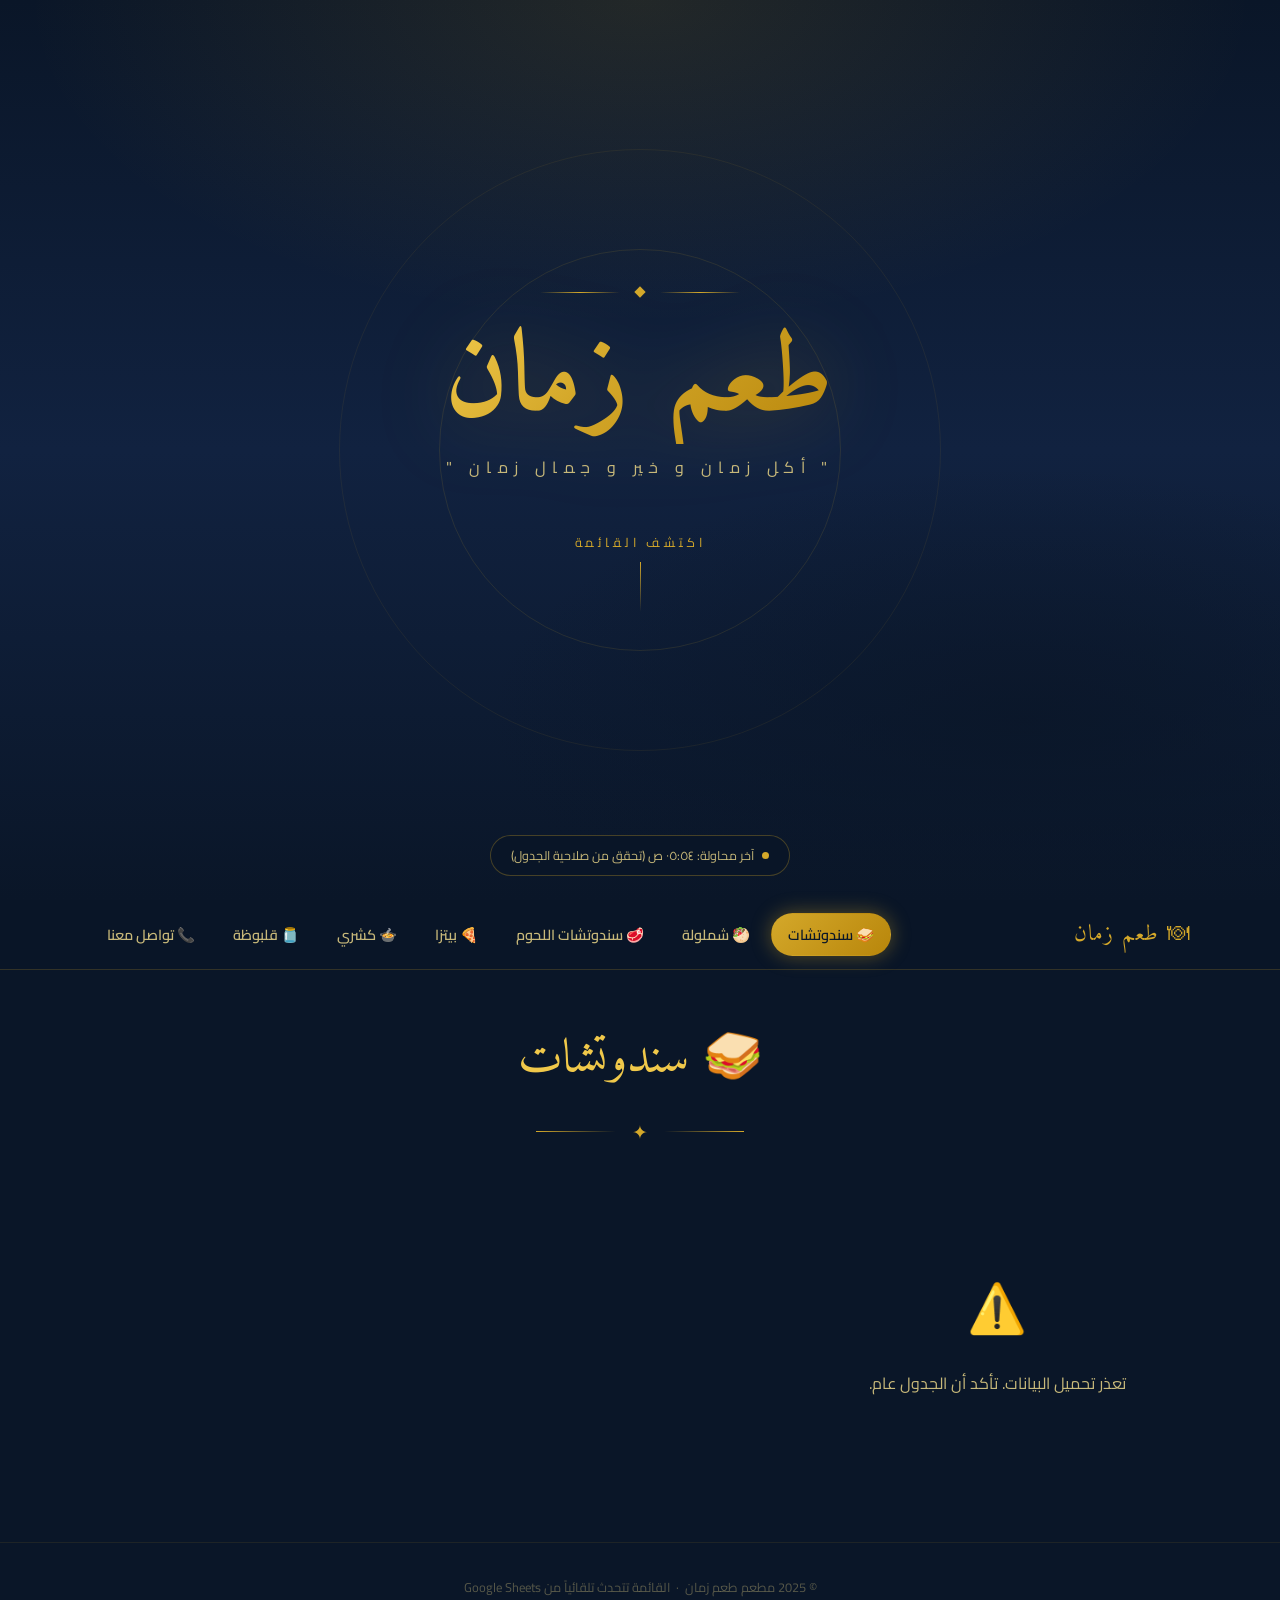
==== commit 8cd15069: "Rename index-6.html to index.html" ====
--- a/index.html
+++ b/index.html
@@ -416,6 +416,163 @@
       box-shadow: 0 4px 12px rgba(212,168,42,0.3);
     }
 
+    /* ===== PIZZA MULTI-PRICE CARDS ===== */
+    .pizza-grid {
+      display: grid;
+      grid-template-columns: repeat(auto-fill, minmax(340px, 1fr));
+      gap: 1.25rem;
+    }
+
+    .pizza-card {
+      background: linear-gradient(135deg, var(--navy-mid) 0%, var(--navy-light) 100%);
+      border: 1px solid rgba(212,168,42,0.15);
+      border-radius: 16px;
+      padding: 1.5rem;
+      position: relative;
+      overflow: hidden;
+      transition: all 0.35s cubic-bezier(0.4, 0, 0.2, 1);
+      animation: cardReveal 0.5s ease both;
+    }
+
+    .pizza-card::before {
+      content: '';
+      position: absolute;
+      top: 0; right: 0;
+      width: 100px; height: 100px;
+      background: radial-gradient(circle at top right, rgba(212,168,42,0.08), transparent 70%);
+    }
+
+    .pizza-card:hover {
+      border-color: rgba(212,168,42,0.5);
+      transform: translateY(-4px);
+      box-shadow: 0 16px 40px rgba(0,0,0,0.4), var(--shadow-gold);
+    }
+
+    .pizza-card-header {
+      display: flex;
+      align-items: center;
+      gap: 0.75rem;
+      margin-bottom: 1rem;
+      padding-bottom: 0.75rem;
+      border-bottom: 1px solid rgba(212,168,42,0.15);
+    }
+
+    .pizza-card-number {
+      font-size: 0.7rem;
+      color: rgba(212,168,42,0.4);
+      font-weight: 700;
+    }
+
+    .pizza-card-name {
+      font-size: 1.1rem;
+      font-weight: 700;
+      color: var(--white);
+      flex: 1;
+    }
+
+    .pizza-prices {
+      display: flex;
+      flex-wrap: wrap;
+      gap: 0.5rem;
+    }
+
+    .pizza-price-badge {
+      display: flex;
+      flex-direction: column;
+      align-items: center;
+      background: rgba(212,168,42,0.08);
+      border: 1px solid rgba(212,168,42,0.2);
+      border-radius: 10px;
+      padding: 0.4rem 0.75rem;
+      flex: 1;
+      min-width: 70px;
+    }
+
+    .pizza-size-label {
+      font-size: 0.68rem;
+      color: var(--text-light);
+      margin-bottom: 0.2rem;
+      white-space: nowrap;
+    }
+
+    .pizza-size-price {
+      font-size: 0.95rem;
+      font-weight: 800;
+      color: var(--gold-light);
+      white-space: nowrap;
+    }
+
+    /* ===== STATIC CONTACT CARDS ===== */
+    .static-contact-grid {
+      display: grid;
+      grid-template-columns: repeat(auto-fill, minmax(300px, 1fr));
+      gap: 1.5rem;
+      max-width: 900px;
+      margin: 0 auto;
+    }
+
+    .static-contact-card {
+      background: linear-gradient(145deg, var(--navy-mid), var(--navy-light));
+      border: 1px solid rgba(212,168,42,0.25);
+      border-radius: 20px;
+      padding: 2rem 1.75rem;
+      text-align: center;
+      transition: all 0.35s cubic-bezier(0.4,0,0.2,1);
+      animation: cardReveal 0.5s ease both;
+      position: relative;
+      overflow: hidden;
+    }
+
+    .static-contact-card::before {
+      content: '';
+      position: absolute;
+      top: -30px; left: 50%;
+      transform: translateX(-50%);
+      width: 120px; height: 60px;
+      background: radial-gradient(ellipse, rgba(212,168,42,0.12), transparent 70%);
+    }
+
+    .static-contact-card:hover {
+      border-color: var(--gold);
+      transform: translateY(-5px);
+      box-shadow: 0 20px 50px rgba(0,0,0,0.5), 0 0 40px rgba(212,168,42,0.15);
+    }
+
+    .sc-icon { font-size: 2.2rem; margin-bottom: 0.75rem; display: block; }
+
+    .sc-branch {
+      font-family: 'Amiri', serif;
+      font-size: 1.5rem;
+      color: var(--gold-light);
+      margin-bottom: 1.25rem;
+      padding-bottom: 0.75rem;
+      border-bottom: 1px solid rgba(212,168,42,0.2);
+    }
+
+    .sc-phones { display: flex; flex-direction: column; gap: 0.6rem; }
+
+    .sc-phone-row {
+      display: flex;
+      align-items: center;
+      justify-content: center;
+      gap: 0.5rem;
+      font-size: 1.05rem;
+      font-weight: 700;
+      color: var(--white);
+      direction: ltr;
+    }
+
+    .sc-phone-row .ph-icon { color: var(--gold); font-size: 0.9rem; }
+
+    .sc-phone-row a {
+      color: inherit;
+      text-decoration: none;
+      letter-spacing: 0.03em;
+      transition: color 0.2s;
+    }
+
+    .sc-phone-row a:hover { color: var(--gold-light); }
+
     /* ===== CONTACT SECTION ===== */
     .contact-grid {
       display: grid;
@@ -560,7 +717,7 @@
       <div class="ornament-line"></div>
     </div>
     <h1 class="restaurant-name">طعم زمان</h1>
-    <p class="restaurant-subtitle">أصالة الطعم · جودة بلا حدود</p>
+    <p class="restaurant-subtitle">" أكل زمان و خير و جمال زمان "</p>
     <div class="scroll-hint">
       <span>اكتشف القائمة</span>
       <div class="scroll-arrow"></div>
@@ -602,18 +759,75 @@
 const SHEET_ID = '1SEeFYP_Q8BXyCQIVRgvZBG1qBU0DPQ8CjieN6rIOZwI';
 const REFRESH_INTERVAL_MS = 60_000; // 1 minute
 
-// Sheet names + Arabic labels + icons
-const SHEET_CONFIG = [
-  { name: 'سندوتش',          label: 'سندوتشات',       icon: '🥪', type: 'menu' },
-  { name: 'شملولة',          label: 'شملولة',          icon: '🥙', type: 'menu' },
-  { name: 'بيتزا',           label: 'بيتزا',           icon: '🍕', type: 'menu' },
-  { name: 'كشري',            label: 'كشري',            icon: '🍲', type: 'menu' },
-  { name: 'معلومات الاتصال', label: 'تواصل معنا',      icon: '📞', type: 'contact' },
+// Known sheets with fixed labels/icons
+const KNOWN_SHEETS = [
+  { name: 'سندوتش',            label: 'سندوتشات',        icon: '🥪', type: 'menu' },
+  { name: 'شملولة',            label: 'شملولة',           icon: '🥙', type: 'menu' },
+  { name: 'سندوتشات اللحوم',   label: 'سندوتشات اللحوم', icon: '🥩', type: 'menu' },
+  { name: 'بيتزا',             label: 'بيتزا',            icon: '🍕', type: 'pizza' },
+  { name: 'كشري',              label: 'كشري',             icon: '🍲', type: 'menu' },
+  { name: 'قلبوظة',            label: 'قلبوظة',           icon: '🫙', type: 'menu' },
+  { name: 'معلومات الاتصال',   label: 'تواصل معنا',       icon: '📞', type: 'contact-static' },
 ];
 
+// Icon pool for auto-discovered sheets
+const AUTO_ICONS = ['🍽','🥗','🍜','🥘','🧆','🫔','🍱','🥩','🍗','🧋'];
+
+// Will be built after discovery
+let SHEET_CONFIG = [];
+
 // ============================================================
-//  FETCH HELPERS
+//  AUTO-DISCOVER SHEETS
 // ============================================================
+async function discoverSheets() {
+  // Fetch the spreadsheet HTML page to extract sheet tab names
+  try {
+    const res = await fetch(
+      `https://docs.google.com/spreadsheets/d/${SHEET_ID}/htmlview?_=${Date.now()}`
+    );
+    const html = await res.text();
+    // Extract sheet names from tab elements
+    const matches = [...html.matchAll(/id="sheet-button-[^"]*"[^>]*>([^<]+)</g)];
+    let discovered = matches.map(m => m[1].trim()).filter(Boolean);
+
+    if (discovered.length === 0) {
+      // Fallback: use known sheets only
+      SHEET_CONFIG = KNOWN_SHEETS;
+      return;
+    }
+
+    // Build config: known first (in order), then any new ones appended
+    const knownNames = KNOWN_SHEETS.map(s => s.name.trim());
+    const result = [];
+    let autoIconIdx = 0;
+
+    // Add known sheets that exist in discovered
+    for (const k of KNOWN_SHEETS) {
+      const found = discovered.find(d => d.trim() === k.name.trim());
+      if (found) result.push(k);
+    }
+
+    // Add newly discovered sheets not in known list
+    for (const d of discovered) {
+      const alreadyKnown = KNOWN_SHEETS.some(k => k.name.trim() === d.trim());
+      if (!alreadyKnown) {
+        result.push({
+          name: d,
+          label: d,
+          icon: AUTO_ICONS[autoIconIdx++ % AUTO_ICONS.length],
+          type: 'menu'
+        });
+      }
+    }
+
+    SHEET_CONFIG = result.length > 0 ? result : KNOWN_SHEETS;
+  } catch (e) {
+    console.warn('Sheet discovery failed, using known list:', e);
+    SHEET_CONFIG = KNOWN_SHEETS;
+  }
+}
+
+
 function csvUrl(sheetName) {
   const encoded = encodeURIComponent(sheetName);
   return `https://docs.google.com/spreadsheets/d/${SHEET_ID}/gviz/tq?tqx=out:csv&sheet=${encoded}`;
@@ -646,7 +860,11 @@
 //  RENDER HELPERS
 // ============================================================
 function renderMenuItems(rows, sectionEl, icon) {
-  const items = rows.filter(r => r[0] && r[1] && !isNaN(r[0]) && r[1].trim() !== 'Item');
+  // Find header row (contains "Item" or "اسم" or similar)
+  const headerIdx = rows.findIndex(r => r[1] && (r[1].trim() === 'Item' || r[1].trim() === 'اسم الصنف'));
+  const dataRows = rows.slice(headerIdx >= 0 ? headerIdx + 1 : 1);
+  const items = dataRows.filter(r => r[0] && r[0].trim() && r[1] && r[1].trim());
+
   if (items.length === 0) {
     sectionEl.querySelector('.menu-grid').innerHTML =
       `<div class="empty-state"><div class="icon">🍽</div><p>لا توجد أصناف حالياً</p></div>`;
@@ -671,8 +889,92 @@
   }).join('');
 }
 
+// Pizza: multi-price columns (No | Item | ميني | صغير | وسط | كبير | ساندوتش)
+function renderPizza(rows, sectionEl) {
+  // Detect header row
+  const headerIdx = rows.findIndex(r =>
+    r.some(c => c && (c.trim() === 'Item' || c.trim() === 'اسم الصنف' || c.trim() === 'وسط' || c.trim() === 'كبير'))
+  );
+  if (headerIdx < 0) {
+    sectionEl.querySelector('.pizza-grid').innerHTML =
+      `<div class="empty-state"><div class="icon">🍕</div><p>لا توجد أصناف حالياً</p></div>`;
+    return;
+  }
+
+  const headers = rows[headerIdx]; // [No, Item, ميني, صغير, وسط, كبير, ساندوتش, ...]
+  // Size columns = everything after index 1 (skip No=0, Item=1)
+  const sizeLabels = headers.slice(2).filter(h => h && h.trim());
+
+  const dataRows = rows.slice(headerIdx + 1).filter(r => r[0] && r[0].trim() && r[1] && r[1].trim());
+
+  const grid = sectionEl.querySelector('.pizza-grid');
+  if (dataRows.length === 0) {
+    grid.innerHTML = `<div class="empty-state"><div class="icon">🍕</div><p>لا توجد أصناف حالياً</p></div>`;
+    return;
+  }
+
+  grid.innerHTML = dataRows.map((r, idx) => {
+    const no = r[0] || (idx + 1);
+    const name = r[1] || '';
+    const prices = sizeLabels.map((label, i) => {
+      const raw = r[2 + i] ? parseFloat(r[2 + i]) : NaN;
+      const val = !isNaN(raw)
+        ? raw.toLocaleString('ar-EG', { minimumFractionDigits: 0, maximumFractionDigits: 2 })
+        : null;
+      return val ? `
+        <div class="pizza-price-badge">
+          <span class="pizza-size-label">${label}</span>
+          <span class="pizza-size-price">${val}</span>
+        </div>` : '';
+    }).join('');
+
+    return `
+      <div class="pizza-card" style="animation-delay:${idx * 0.06}s">
+        <div class="pizza-card-header">
+          <span class="pizza-card-number">#${no}</span>
+          <span class="pizza-card-name">${name}</span>
+        </div>
+        <div class="pizza-prices">${prices}</div>
+      </div>`;
+  }).join('');
+}
+
+// Static contact data extracted from restaurant images
+const STATIC_BRANCHES = [
+  {
+    name: 'فرع المعدية',
+    icon: '📍',
+    phones: ['0663418130']
+  },
+  {
+    name: 'فرع الكلية – بورفؤاد',
+    icon: '📍',
+    phones: ['01211244730', '01211244750', '0663400402']
+  },
+  {
+    name: 'فرع أوجينا وأبو الحسن',
+    icon: '📍',
+    phones: ['01205133363', '01559773252', '0663252999']
+  }
+];
+
+function renderStaticContact(sectionEl) {
+  const grid = sectionEl.querySelector('.static-contact-grid');
+  grid.innerHTML = STATIC_BRANCHES.map((b, idx) => `
+    <div class="static-contact-card" style="animation-delay:${idx * 0.15}s">
+      <span class="sc-icon">${b.icon}</span>
+      <div class="sc-branch">${b.name}</div>
+      <div class="sc-phones">
+        ${b.phones.map(p => `
+          <div class="sc-phone-row">
+            <span class="ph-icon">📞</span>
+            <a href="tel:${p}">${p}</a>
+          </div>`).join('')}
+      </div>
+    </div>`).join('');
+}
+
 function renderContact(rows, sectionEl) {
-  // Find header row to identify columns
   const headerIdx = rows.findIndex(r => r.some(c => c && (c.includes('فرع') || c.includes('اسم') || c.includes('Branch'))));
   let branchCol = 0, phoneCol = 1;
   if (headerIdx >= 0) {
@@ -693,7 +995,10 @@
   }
   grid.innerHTML = items.map((r, idx) => {
     const branch = r[branchCol] || '';
-    const phone = r[phoneCol] || '';
+    // Read phone as raw text — strip trailing .0 if Google Sheets stored it as float
+    let phone = (r[phoneCol] || '').toString().replace(/\.0+$/, '').trim();
+    // Restore leading zero if Egyptian mobile stored without it (10 digits → 11 digits)
+    if (/^\d{10}$/.test(phone)) phone = '0' + phone;
     return `
       <div class="contact-card" style="animation-delay:${idx * 0.1}s">
         <span class="contact-icon">📍</span>
@@ -725,7 +1030,21 @@
     sec.className = 'menu-section' + (idx === 0 ? ' active' : '');
     sec.id = 'section-' + cfg.name;
 
-    if (cfg.type === 'menu') {
+    if (cfg.type === 'pizza') {
+      sec.innerHTML = `
+        <div class="section-header">
+          <div class="section-title">${cfg.icon} ${cfg.label}</div>
+          <div class="section-divider"><span class="section-divider-icon">✦</span></div>
+        </div>
+        <div class="pizza-grid"><div class="empty-state"><div class="icon">⏳</div><p>جاري التحميل...</p></div></div>`;
+    } else if (cfg.type === 'contact-static') {
+      sec.innerHTML = `
+        <div class="section-header">
+          <div class="section-title">${cfg.icon} ${cfg.label}</div>
+          <div class="section-divider"><span class="section-divider-icon">✦</span></div>
+        </div>
+        <div class="static-contact-grid"></div>`;
+    } else if (cfg.type === 'menu') {
       sec.innerHTML = `
         <div class="section-header">
           <div class="section-title">${cfg.icon} ${cfg.label}</div>
@@ -764,14 +1083,22 @@
   for (const cfg of SHEET_CONFIG) {
     const sec = document.getElementById('section-' + cfg.name);
     if (!sec) continue;
+
+    // Static contact section — render from hardcoded data, no fetch needed
+    if (cfg.type === 'contact-static') {
+      renderStaticContact(sec);
+      continue;
+    }
+
     try {
       const rows = await fetchSheet(cfg.name);
-      if (cfg.type === 'menu') renderMenuItems(rows, sec, cfg.icon);
+      if (cfg.type === 'pizza') renderPizza(rows, sec);
+      else if (cfg.type === 'menu') renderMenuItems(rows, sec, cfg.icon);
       else renderContact(rows, sec);
     } catch (err) {
       console.warn(`Failed to load sheet "${cfg.name}":`, err);
       hasError = true;
-      const grid = sec.querySelector('.menu-grid, .contact-grid');
+      const grid = sec.querySelector('.menu-grid, .pizza-grid, .contact-grid');
       if (grid) grid.innerHTML = `<div class="empty-state"><div class="icon">⚠️</div><p>تعذر تحميل البيانات. تأكد أن الجدول عام.</p></div>`;
     }
   }
@@ -787,15 +1114,32 @@
 //  INIT
 // ============================================================
 async function init() {
+  // Step 1: discover sheets (auto-detect new tabs)
+  await discoverSheets();
+
+  // Step 2: build UI tabs & sections
   buildUI();
+
+  // Step 3: load data
   await loadAllData(true);
 
-  // Hide loading screen
+  // Step 4: hide loading
   const ls = document.getElementById('loading-screen');
   ls.classList.add('hidden');
 
-  // Auto refresh
-  setInterval(() => loadAllData(false), REFRESH_INTERVAL_MS);
+  // Step 5: auto-refresh data + re-discover sheets every minute
+  setInterval(async () => {
+    const prevNames = SHEET_CONFIG.map(s => s.name).join(',');
+    await discoverSheets();
+    const newNames = SHEET_CONFIG.map(s => s.name).join(',');
+    // If new sheets appeared, rebuild tabs
+    if (prevNames !== newNames) {
+      document.getElementById('nav-tabs').innerHTML = '';
+      document.querySelectorAll('.menu-section').forEach(el => el.remove());
+      buildUI();
+    }
+    loadAllData(false);
+  }, REFRESH_INTERVAL_MS);
 }
 
 document.addEventListener('DOMContentLoaded', init);
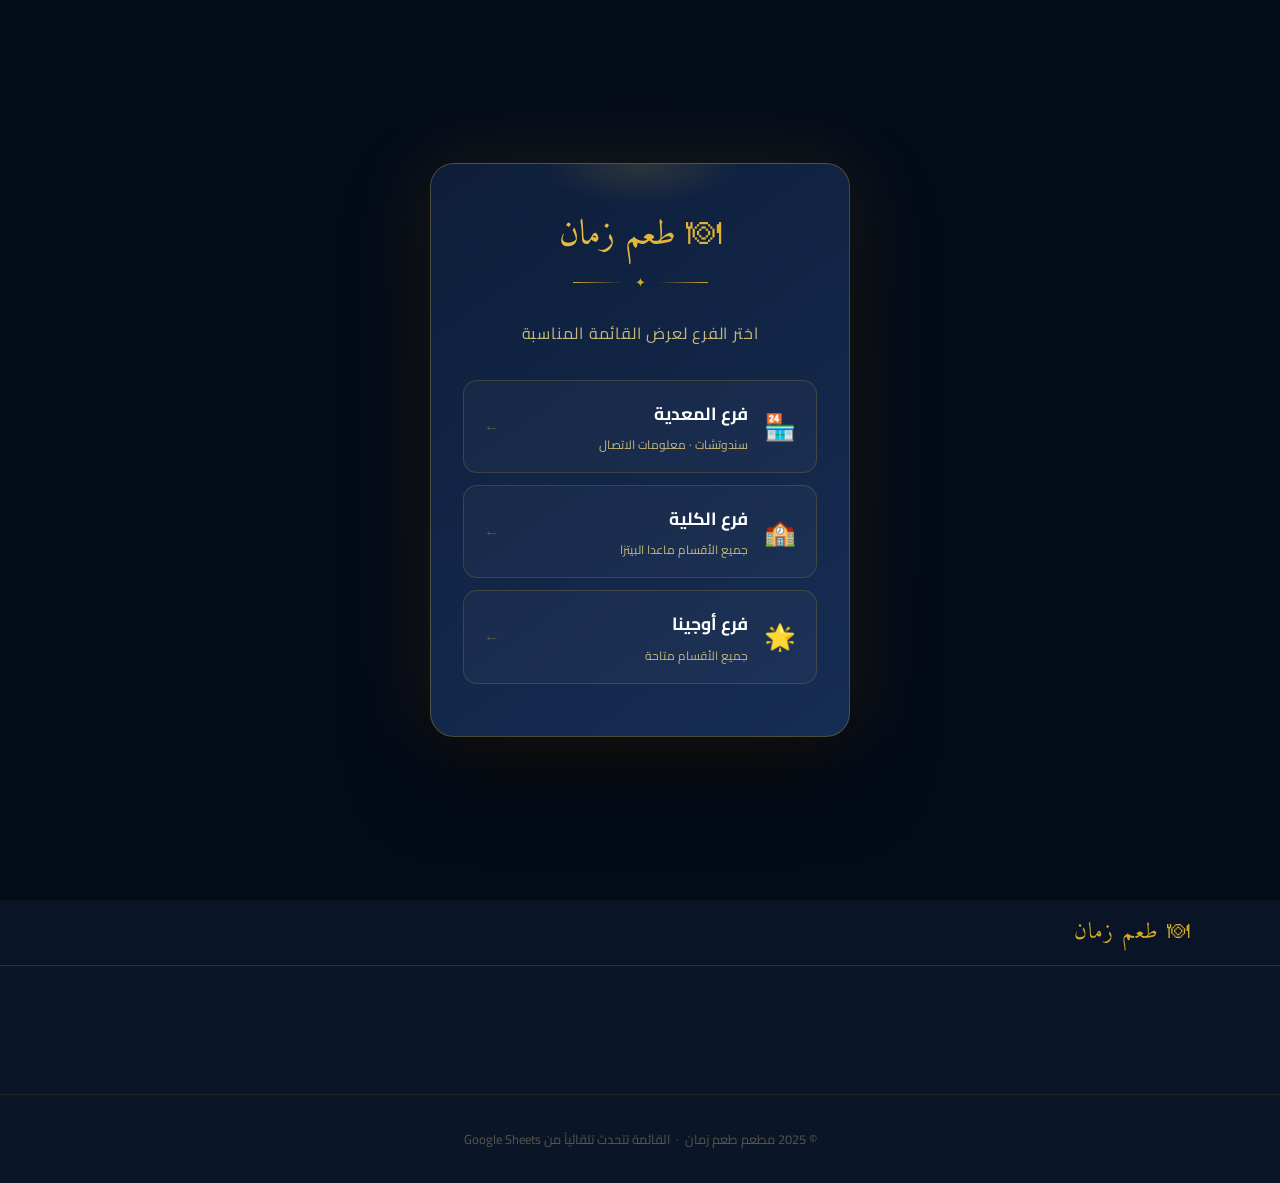
==== commit 94adb03b: "Rename index-7.html to index.html" ====
--- a/index.html
+++ b/index.html
@@ -696,9 +696,217 @@
       .nav-inner { justify-content: center; }
       .nav-brand { display: none; }
     }
+    /* ===== BRANCH SELECTOR MODAL ===== */
+    #branch-modal {
+      position: fixed;
+      inset: 0;
+      z-index: 10000;
+      display: flex;
+      align-items: center;
+      justify-content: center;
+      padding: 1.5rem;
+      background: rgba(5, 12, 25, 0.97);
+      backdrop-filter: blur(12px);
+      transition: opacity 0.5s ease, visibility 0.5s ease;
+    }
+
+    #branch-modal.hidden {
+      opacity: 0;
+      visibility: hidden;
+      pointer-events: none;
+    }
+
+    .branch-modal-box {
+      background: linear-gradient(145deg, #0e1e3a, #162d54);
+      border: 1px solid rgba(212,168,42,0.3);
+      border-radius: 24px;
+      padding: 2.5rem 2rem;
+      width: 100%;
+      max-width: 420px;
+      text-align: center;
+      box-shadow: 0 0 80px rgba(212,168,42,0.12), 0 40px 80px rgba(0,0,0,0.6);
+      animation: modalIn 0.5s cubic-bezier(0.34,1.56,0.64,1) forwards;
+      position: relative;
+      overflow: hidden;
+    }
+
+    .branch-modal-box::before {
+      content: '';
+      position: absolute;
+      top: -40px; left: 50%;
+      transform: translateX(-50%);
+      width: 200px; height: 80px;
+      background: radial-gradient(ellipse, rgba(212,168,42,0.15), transparent 70%);
+    }
+
+    @keyframes modalIn {
+      from { opacity: 0; transform: scale(0.85) translateY(30px); }
+      to   { opacity: 1; transform: scale(1)    translateY(0); }
+    }
+
+    .branch-modal-logo {
+      font-family: 'Amiri', serif;
+      font-size: 2.2rem;
+      background: linear-gradient(135deg, var(--gold-light), var(--gold));
+      -webkit-background-clip: text;
+      -webkit-text-fill-color: transparent;
+      background-clip: text;
+      margin-bottom: 0.25rem;
+      position: relative;
+    }
+
+    .branch-modal-ornament {
+      display: flex;
+      align-items: center;
+      justify-content: center;
+      gap: 0.75rem;
+      margin-bottom: 1.5rem;
+    }
+
+    .branch-modal-ornament::before,
+    .branch-modal-ornament::after {
+      content: '';
+      height: 1px;
+      width: 50px;
+      background: linear-gradient(90deg, transparent, var(--gold));
+    }
+
+    .branch-modal-ornament::after {
+      background: linear-gradient(90deg, var(--gold), transparent);
+    }
+
+    .branch-modal-ornament span { color: var(--gold); font-size: 0.8rem; }
+
+    .branch-modal-title {
+      font-size: 1rem;
+      color: var(--text-light);
+      margin-bottom: 2rem;
+      letter-spacing: 0.05em;
+    }
+
+    .branch-btn {
+      display: flex;
+      align-items: center;
+      gap: 1rem;
+      width: 100%;
+      background: rgba(255,255,255,0.03);
+      border: 1px solid rgba(212,168,42,0.2);
+      border-radius: 14px;
+      padding: 1rem 1.25rem;
+      margin-bottom: 0.75rem;
+      cursor: pointer;
+      transition: all 0.3s cubic-bezier(0.4,0,0.2,1);
+      text-align: right;
+      color: var(--white);
+      font-family: 'Cairo', sans-serif;
+      font-size: 1rem;
+      font-weight: 600;
+      position: relative;
+      overflow: hidden;
+    }
+
+    .branch-btn::after {
+      content: '';
+      position: absolute;
+      inset: 0;
+      background: linear-gradient(135deg, rgba(212,168,42,0.08), transparent);
+      opacity: 0;
+      transition: opacity 0.3s;
+    }
+
+    .branch-btn:hover {
+      border-color: var(--gold);
+      transform: translateX(-4px);
+      box-shadow: 0 8px 24px rgba(0,0,0,0.3), 0 0 20px rgba(212,168,42,0.1);
+    }
+
+    .branch-btn:hover::after { opacity: 1; }
+
+    .branch-btn-icon {
+      font-size: 1.6rem;
+      flex-shrink: 0;
+    }
+
+    .branch-btn-info { flex: 1; }
+
+    .branch-btn-name {
+      font-size: 1.1rem;
+      font-weight: 700;
+      color: var(--white);
+      margin-bottom: 0.2rem;
+    }
+
+    .branch-btn-sub {
+      font-size: 0.75rem;
+      color: var(--text-light);
+      font-weight: 400;
+    }
+
+    .branch-btn-arrow {
+      color: rgba(212,168,42,0.4);
+      font-size: 1rem;
+      transition: color 0.3s, transform 0.3s;
+    }
+
+    .branch-btn:hover .branch-btn-arrow {
+      color: var(--gold);
+      transform: translateX(-4px);
+    }
+
+    /* Active branch badge in nav */
+    .branch-badge {
+      background: linear-gradient(135deg, var(--gold), #b8860b);
+      color: var(--navy);
+      font-size: 0.7rem;
+      font-weight: 700;
+      padding: 0.2rem 0.6rem;
+      border-radius: 50px;
+      margin-right: 0.5rem;
+      cursor: pointer;
+      transition: opacity 0.2s;
+    }
+
+    .branch-badge:hover { opacity: 0.8; }
+
   </style>
 </head>
 <body>
+
+<!-- Branch Selector Modal -->
+<div id="branch-modal">
+  <div class="branch-modal-box">
+    <div class="branch-modal-logo">🍽 طعم زمان</div>
+    <div class="branch-modal-ornament"><span>✦</span></div>
+    <p class="branch-modal-title">اختر الفرع لعرض القائمة المناسبة</p>
+
+    <button class="branch-btn" onclick="selectBranch('maadi')">
+      <span class="branch-btn-icon">🏪</span>
+      <div class="branch-btn-info">
+        <div class="branch-btn-name">فرع المعدية</div>
+        <div class="branch-btn-sub">سندوتشات · معلومات الاتصال</div>
+      </div>
+      <span class="branch-btn-arrow">←</span>
+    </button>
+
+    <button class="branch-btn" onclick="selectBranch('koliya')">
+      <span class="branch-btn-icon">🏫</span>
+      <div class="branch-btn-info">
+        <div class="branch-btn-name">فرع الكلية</div>
+        <div class="branch-btn-sub">جميع الأقسام ماعدا البيتزا</div>
+      </div>
+      <span class="branch-btn-arrow">←</span>
+    </button>
+
+    <button class="branch-btn" onclick="selectBranch('ojina')">
+      <span class="branch-btn-icon">🌟</span>
+      <div class="branch-btn-info">
+        <div class="branch-btn-name">فرع أوجينا</div>
+        <div class="branch-btn-sub">جميع الأقسام متاحة</div>
+      </div>
+      <span class="branch-btn-arrow">←</span>
+    </button>
+  </div>
+</div>
 
 <!-- Loading Screen -->
 <div id="loading-screen">
@@ -777,8 +985,78 @@
 let SHEET_CONFIG = [];
 
 // ============================================================
-//  AUTO-DISCOVER SHEETS
+//  BRANCH CONFIG
 // ============================================================
+// Defines which sheet names are visible per branch
+// 'all' = show everything discovered
+const BRANCH_CONFIG = {
+  maadi: {
+    label: 'فرع المعدية',
+    allowedSheets: ['سندوتش', 'معلومات الاتصال'],
+  },
+  koliya: {
+    label: 'فرع الكلية',
+    blockedSheets: ['بيتزا'],   // show all except these
+  },
+  ojina: {
+    label: 'فرع أوجينا',
+    allowedSheets: 'all',       // show everything
+  },
+};
+
+let currentBranch = null;
+
+function selectBranch(branchKey) {
+  currentBranch = branchKey;
+  const cfg = BRANCH_CONFIG[branchKey];
+
+  // Hide modal with animation
+  const modal = document.getElementById('branch-modal');
+  modal.classList.add('hidden');
+
+  // Filter SHEET_CONFIG based on branch rules
+  applyBranchFilter();
+
+  // Add branch badge to nav
+  const existing = document.getElementById('branch-badge');
+  if (existing) existing.remove();
+  const badge = document.createElement('span');
+  badge.id = 'branch-badge';
+  badge.className = 'branch-badge';
+  badge.title = 'تغيير الفرع';
+  badge.textContent = cfg.label;
+  badge.onclick = () => {
+    modal.classList.remove('hidden');
+  };
+  document.querySelector('.nav-inner').prepend(badge);
+}
+
+function applyBranchFilter() {
+  if (!currentBranch) return;
+  const cfg = BRANCH_CONFIG[currentBranch];
+
+  // Rebuild visible tabs & sections
+  document.getElementById('nav-tabs').innerHTML = '';
+  document.querySelectorAll('.menu-section').forEach(el => el.remove());
+
+  // Filter the SHEET_CONFIG
+  let filtered = SHEET_CONFIG;
+  if (cfg.allowedSheets && cfg.allowedSheets !== 'all') {
+    filtered = SHEET_CONFIG.filter(s => cfg.allowedSheets.includes(s.name.trim()));
+  } else if (cfg.blockedSheets) {
+    filtered = SHEET_CONFIG.filter(s => !cfg.blockedSheets.includes(s.name.trim()));
+  }
+
+  // Temporarily override SHEET_CONFIG for buildUI
+  const saved = SHEET_CONFIG;
+  SHEET_CONFIG = filtered;
+  buildUI();
+  SHEET_CONFIG = saved;
+
+  loadAllData(false);
+}
+
+
 async function discoverSheets() {
   // Fetch the spreadsheet HTML page to extract sheet tab names
   try {
@@ -1080,7 +1358,13 @@
 
   let hasError = false;
 
-  for (const cfg of SHEET_CONFIG) {
+  // Only load sheets that have a visible section in the DOM
+  const visibleSections = document.querySelectorAll('.menu-section');
+  const visibleIds = [...visibleSections].map(s => s.id.replace('section-', ''));
+
+  const sheetsToLoad = SHEET_CONFIG.filter(s => visibleIds.includes(s.name));
+
+  for (const cfg of sheetsToLoad) {
     const sec = document.getElementById('section-' + cfg.name);
     if (!sec) continue;
 
@@ -1114,31 +1398,27 @@
 //  INIT
 // ============================================================
 async function init() {
-  // Step 1: discover sheets (auto-detect new tabs)
+  // Step 1: discover sheets in background (don't wait for user yet)
   await discoverSheets();
 
-  // Step 2: build UI tabs & sections
-  buildUI();
-
-  // Step 3: load data
-  await loadAllData(true);
-
-  // Step 4: hide loading
+  // Step 2: Hide loading screen — modal is already shown
   const ls = document.getElementById('loading-screen');
   ls.classList.add('hidden');
 
-  // Step 5: auto-refresh data + re-discover sheets every minute
+  // Step 3: Modal is visible — user picks a branch via selectBranch()
+  // selectBranch() → applyBranchFilter() → buildUI() + loadAllData()
+
+  // Step 4: Auto-refresh every minute (respects current branch filter)
   setInterval(async () => {
+    if (!currentBranch) return; // don't refresh if no branch picked yet
     const prevNames = SHEET_CONFIG.map(s => s.name).join(',');
     await discoverSheets();
     const newNames = SHEET_CONFIG.map(s => s.name).join(',');
-    // If new sheets appeared, rebuild tabs
     if (prevNames !== newNames) {
-      document.getElementById('nav-tabs').innerHTML = '';
-      document.querySelectorAll('.menu-section').forEach(el => el.remove());
-      buildUI();
-    }
-    loadAllData(false);
+      applyBranchFilter(); // rebuilds tabs with new sheets
+    } else {
+      loadAllData(false);
+    }
   }, REFRESH_INTERVAL_MS);
 }
 
